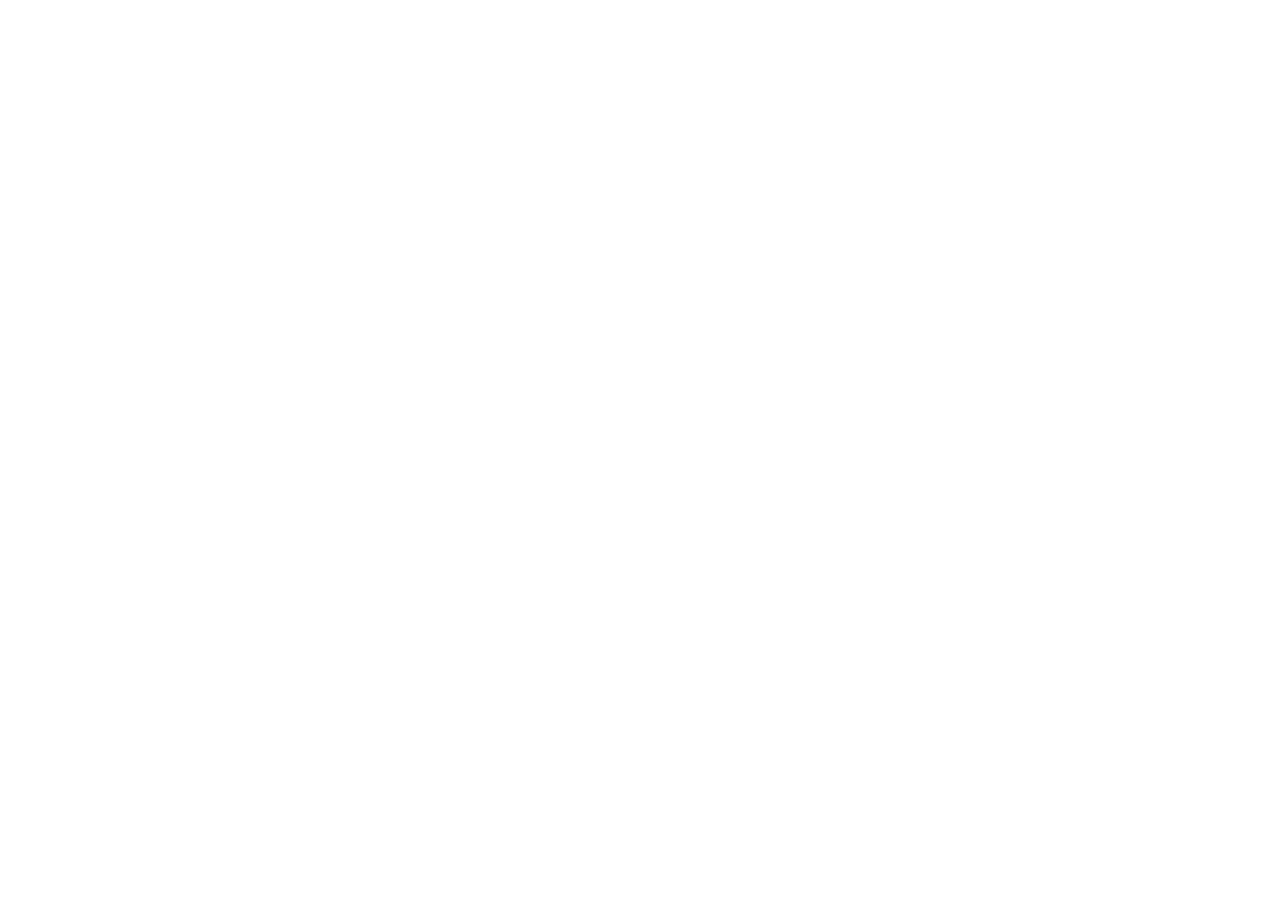
==== personagens.html @ 0cd115bf "feat: Criando segundo arquivo HTML" ====
<!DOCTYPE html>
<html lang="en">
<head>
    <meta charset="UTF-8">
    <meta name="viewport" content="width=device-width, initial-scale=1.0">
    <title>Document</title>
</head>
<body>
    
</body>
</html>
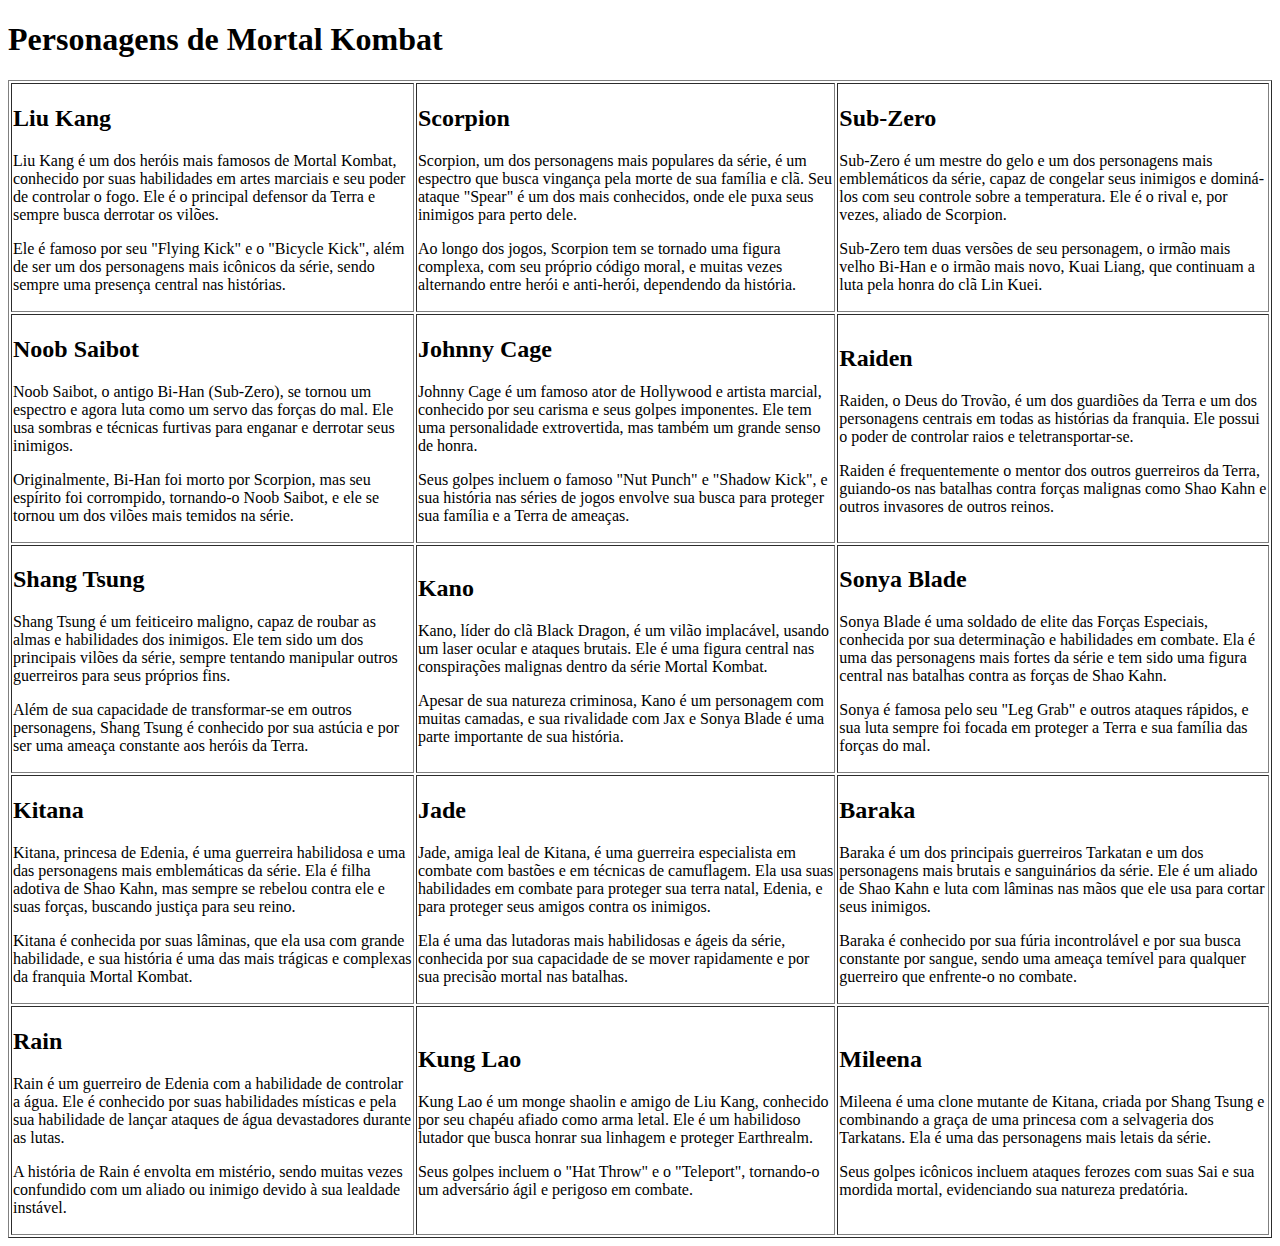
==== commit bcad9de7: "feat: Adicionando conteúdo à segunda página" ====
--- a/personagens.html
+++ b/personagens.html
@@ -3,9 +3,96 @@
 <head>
     <meta charset="UTF-8">
     <meta name="viewport" content="width=device-width, initial-scale=1.0">
-    <title>Document</title>
+    <title>Personagens de Mortal Kombat</title>
 </head>
 <body>
-    
+    <h1>Personagens de Mortal Kombat</h1>
+
+    <table border="1">
+        <tr>
+            <td>
+                <h2>Liu Kang</h2>
+                <p>Liu Kang é um dos heróis mais famosos de Mortal Kombat, conhecido por suas habilidades em artes marciais e seu poder de controlar o fogo. Ele é o principal defensor da Terra e sempre busca derrotar os vilões.</p>
+                <p>Ele é famoso por seu "Flying Kick" e o "Bicycle Kick", além de ser um dos personagens mais icônicos da série, sendo sempre uma presença central nas histórias.</p>
+            </td>
+            <td>
+                <h2>Scorpion</h2>
+                <p>Scorpion, um dos personagens mais populares da série, é um espectro que busca vingança pela morte de sua família e clã. Seu ataque "Spear" é um dos mais conhecidos, onde ele puxa seus inimigos para perto dele.</p>
+                <p>Ao longo dos jogos, Scorpion tem se tornado uma figura complexa, com seu próprio código moral, e muitas vezes alternando entre herói e anti-herói, dependendo da história.</p>
+            </td>
+            <td>
+                <h2>Sub-Zero</h2>
+                <p>Sub-Zero é um mestre do gelo e um dos personagens mais emblemáticos da série, capaz de congelar seus inimigos e dominá-los com seu controle sobre a temperatura. Ele é o rival e, por vezes, aliado de Scorpion.</p>
+                <p>Sub-Zero tem duas versões de seu personagem, o irmão mais velho Bi-Han e o irmão mais novo, Kuai Liang, que continuam a luta pela honra do clã Lin Kuei.</p>
+            </td>
+        </tr>
+        <tr>
+            <td>
+                <h2>Noob Saibot</h2>
+                <p>Noob Saibot, o antigo Bi-Han (Sub-Zero), se tornou um espectro e agora luta como um servo das forças do mal. Ele usa sombras e técnicas furtivas para enganar e derrotar seus inimigos.</p>
+                <p>Originalmente, Bi-Han foi morto por Scorpion, mas seu espírito foi corrompido, tornando-o Noob Saibot, e ele se tornou um dos vilões mais temidos na série.</p>
+            </td>
+            <td>
+                <h2>Johnny Cage</h2>
+                <p>Johnny Cage é um famoso ator de Hollywood e artista marcial, conhecido por seu carisma e seus golpes imponentes. Ele tem uma personalidade extrovertida, mas também um grande senso de honra.</p>
+                <p>Seus golpes incluem o famoso "Nut Punch" e "Shadow Kick", e sua história nas séries de jogos envolve sua busca para proteger sua família e a Terra de ameaças.</p>
+            </td>
+            <td>
+                <h2>Raiden</h2>
+                <p>Raiden, o Deus do Trovão, é um dos guardiões da Terra e um dos personagens centrais em todas as histórias da franquia. Ele possui o poder de controlar raios e teletransportar-se.</p>
+                <p>Raiden é frequentemente o mentor dos outros guerreiros da Terra, guiando-os nas batalhas contra forças malignas como Shao Kahn e outros invasores de outros reinos.</p>
+            </td>
+        </tr>
+        <tr>
+            <td>
+                <h2>Shang Tsung</h2>
+                <p>Shang Tsung é um feiticeiro maligno, capaz de roubar as almas e habilidades dos inimigos. Ele tem sido um dos principais vilões da série, sempre tentando manipular outros guerreiros para seus próprios fins.</p>
+                <p>Além de sua capacidade de transformar-se em outros personagens, Shang Tsung é conhecido por sua astúcia e por ser uma ameaça constante aos heróis da Terra.</p>
+            </td>
+            <td>
+                <h2>Kano</h2>
+                <p>Kano, líder do clã Black Dragon, é um vilão implacável, usando um laser ocular e ataques brutais. Ele é uma figura central nas conspirações malignas dentro da série Mortal Kombat.</p>
+                <p>Apesar de sua natureza criminosa, Kano é um personagem com muitas camadas, e sua rivalidade com Jax e Sonya Blade é uma parte importante de sua história.</p>
+            </td>
+            <td>
+                <h2>Sonya Blade</h2>
+                <p>Sonya Blade é uma soldado de elite das Forças Especiais, conhecida por sua determinação e habilidades em combate. Ela é uma das personagens mais fortes da série e tem sido uma figura central nas batalhas contra as forças de Shao Kahn.</p>
+                <p>Sonya é famosa pelo seu "Leg Grab" e outros ataques rápidos, e sua luta sempre foi focada em proteger a Terra e sua família das forças do mal.</p>
+            </td>
+        </tr>
+        <tr>
+            <td>
+                <h2>Kitana</h2>
+                <p>Kitana, princesa de Edenia, é uma guerreira habilidosa e uma das personagens mais emblemáticas da série. Ela é filha adotiva de Shao Kahn, mas sempre se rebelou contra ele e suas forças, buscando justiça para seu reino.</p>
+                <p>Kitana é conhecida por suas lâminas, que ela usa com grande habilidade, e sua história é uma das mais trágicas e complexas da franquia Mortal Kombat.</p>
+            </td>
+            <td>
+                <h2>Jade</h2>
+                <p>Jade, amiga leal de Kitana, é uma guerreira especialista em combate com bastões e em técnicas de camuflagem. Ela usa suas habilidades em combate para proteger sua terra natal, Edenia, e para proteger seus amigos contra os inimigos.</p>
+                <p>Ela é uma das lutadoras mais habilidosas e ágeis da série, conhecida por sua capacidade de se mover rapidamente e por sua precisão mortal nas batalhas.</p>
+            </td>
+            <td>
+                <h2>Baraka</h2>
+                <p>Baraka é um dos principais guerreiros Tarkatan e um dos personagens mais brutais e sanguinários da série. Ele é um aliado de Shao Kahn e luta com lâminas nas mãos que ele usa para cortar seus inimigos.</p>
+                <p>Baraka é conhecido por sua fúria incontrolável e por sua busca constante por sangue, sendo uma ameaça temível para qualquer guerreiro que enfrente-o no combate.</p>
+            </td>
+        </tr>
+        <tr>
+            <td>
+                <h2>Rain</h2>
+                <p>Rain é um guerreiro de Edenia com a habilidade de controlar a água. Ele é conhecido por suas habilidades místicas e pela sua habilidade de lançar ataques de água devastadores durante as lutas.</p>
+                <p>A história de Rain é envolta em mistério, sendo muitas vezes confundido com um aliado ou inimigo devido à sua lealdade instável.</p>
+            </td>
+            <td>
+                <h2>Kung Lao</h2>
+                <p>Kung Lao é um monge shaolin e amigo de Liu Kang, conhecido por seu chapéu afiado como arma letal. Ele é um habilidoso lutador que busca honrar sua linhagem e proteger Earthrealm.</p>
+                <p>Seus golpes incluem o "Hat Throw" e o "Teleport", tornando-o um adversário ágil e perigoso em combate.</p>
+            </td>
+            <td>
+                <h2>Mileena</h2>
+                <p>Mileena é uma clone mutante de Kitana, criada por Shang Tsung e combinando a graça de uma princesa com a selvageria dos Tarkatans. Ela é uma das personagens mais letais da série.</p>
+                <p>Seus golpes icônicos incluem ataques ferozes com suas Sai e sua mordida mortal, evidenciando sua natureza predatória.</p>
+            </td>
+        </tr> 
 </body>
 </html>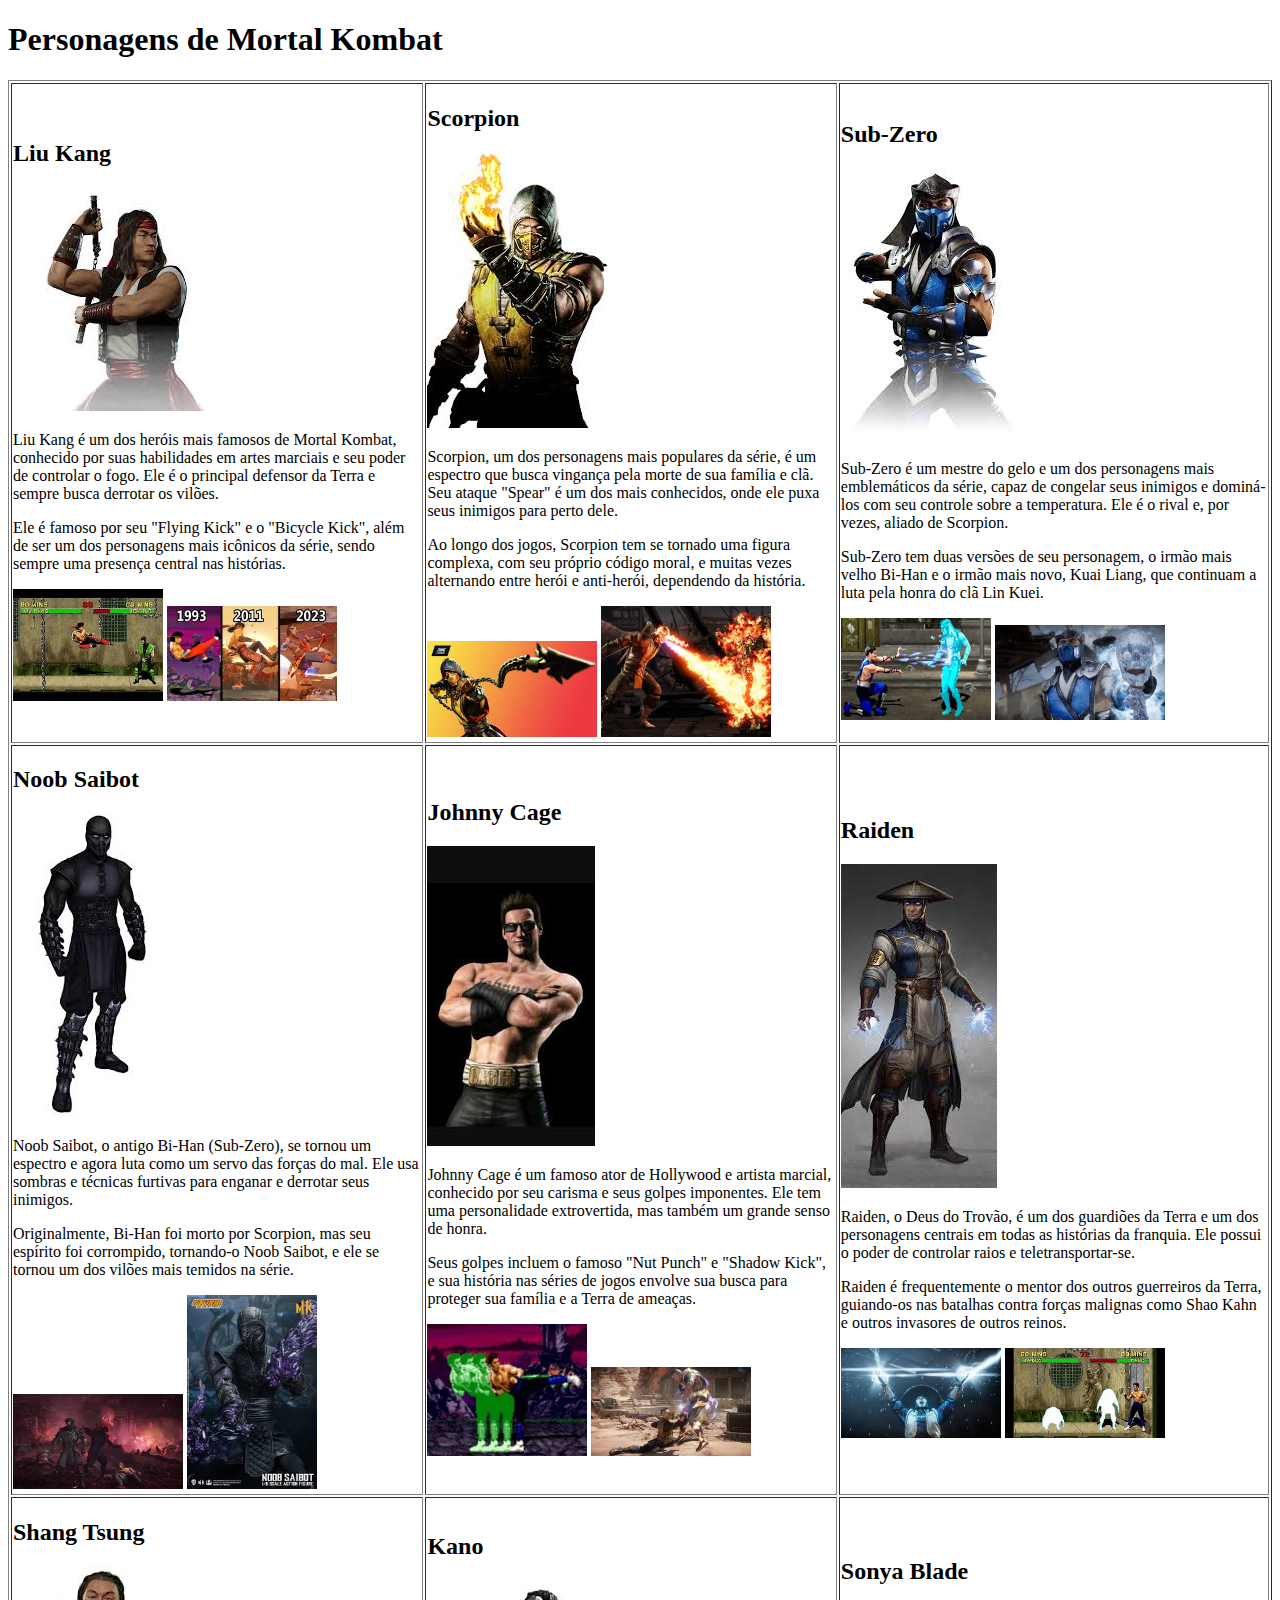
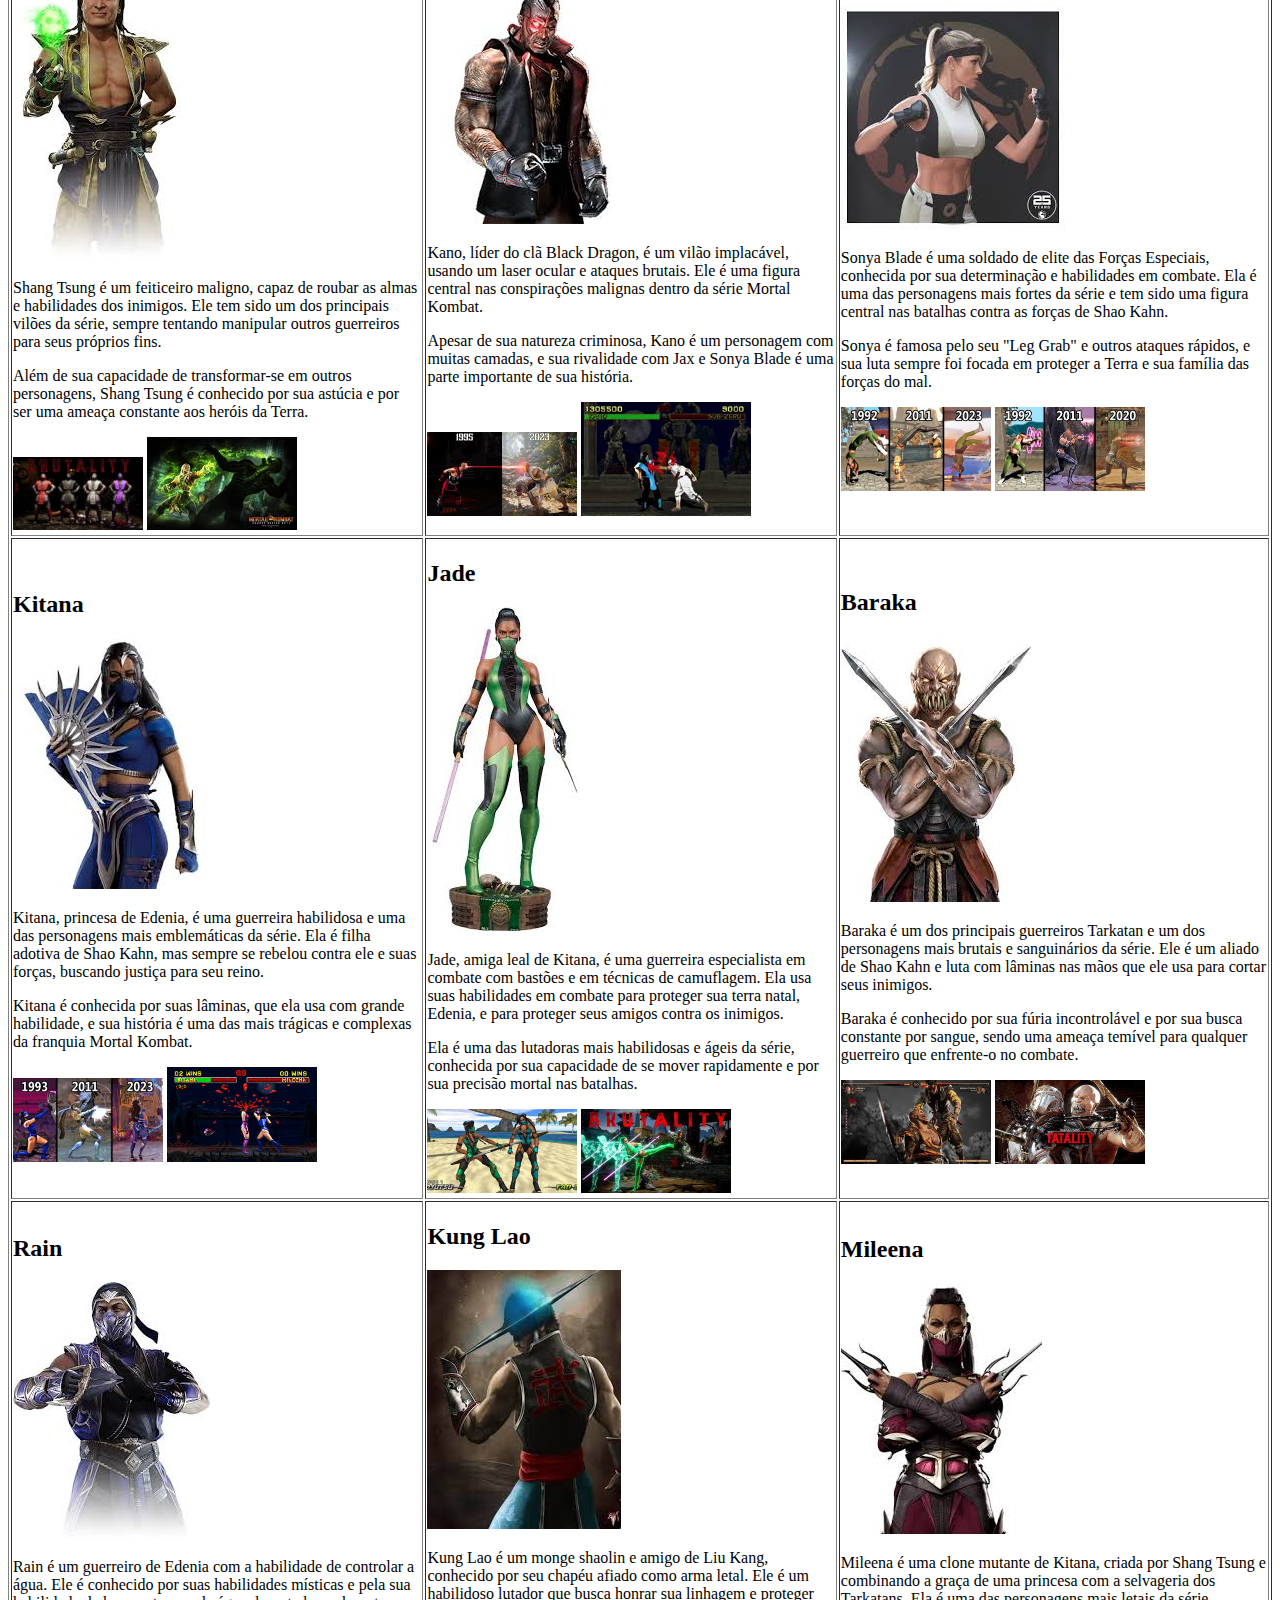
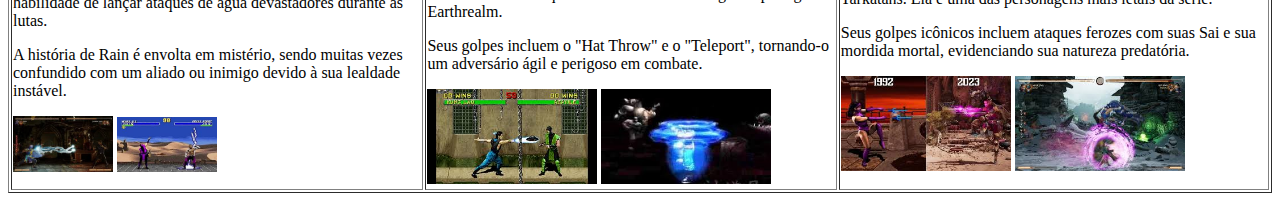
==== commit fe1c553a: "feat: Adicionando imagens a segunda pagina" ====
--- a/personagens.html
+++ b/personagens.html
@@ -12,86 +12,145 @@
         <tr>
             <td>
                 <h2>Liu Kang</h2>
+                <img src="imagens_personagens/liu kang.jpg" alt="Liu Kang">
                 <p>Liu Kang é um dos heróis mais famosos de Mortal Kombat, conhecido por suas habilidades em artes marciais e seu poder de controlar o fogo. Ele é o principal defensor da Terra e sempre busca derrotar os vilões.</p>
                 <p>Ele é famoso por seu "Flying Kick" e o "Bicycle Kick", além de ser um dos personagens mais icônicos da série, sendo sempre uma presença central nas histórias.</p>
+                <img src="imagens_personagens/liukang_flying.jpg" alt="Liu Kang Flying Kick" width="150">
+                <img src="imagens_personagens/liu kang_BicicleKick.jpg" alt="Liu Kang Bicycle Kick" width="170">
+
             </td>
             <td>
                 <h2>Scorpion</h2>
+                <img src="imagens_personagens/scorpion.jpg" alt="Scorpion">
                 <p>Scorpion, um dos personagens mais populares da série, é um espectro que busca vingança pela morte de sua família e clã. Seu ataque "Spear" é um dos mais conhecidos, onde ele puxa seus inimigos para perto dele.</p>
                 <p>Ao longo dos jogos, Scorpion tem se tornado uma figura complexa, com seu próprio código moral, e muitas vezes alternando entre herói e anti-herói, dependendo da história.</p>
+                <img src="imagens_personagens/Scorpion Spear.jpg" alt="Scorpion Spear" width="170">
+                <img src="imagens_personagens/Scorpion Fire Breath.jpg" alt="Scorpion Fire Breath" width="170">
             </td>
             <td>
                 <h2>Sub-Zero</h2>
+                <img src="imagens_personagens/subzero.jpg" alt="Sub-Zero">
                 <p>Sub-Zero é um mestre do gelo e um dos personagens mais emblemáticos da série, capaz de congelar seus inimigos e dominá-los com seu controle sobre a temperatura. Ele é o rival e, por vezes, aliado de Scorpion.</p>
                 <p>Sub-Zero tem duas versões de seu personagem, o irmão mais velho Bi-Han e o irmão mais novo, Kuai Liang, que continuam a luta pela honra do clã Lin Kuei.</p>
+                <img src="imagens_personagens/Sub-Zero Freezing.jpg" alt="Sub-Zero Freezing" width="150">
+                <img src="imagens_personagens/Sub-Zero Fatality.jpg" alt="Sub-Zero Fatality" width="170">
+    
             </td>
         </tr>
         <tr>
             <td>
                 <h2>Noob Saibot</h2>
+                <img src="imagens_personagens/Noob Saibot.jpg" alt="Noob Saibot">
                 <p>Noob Saibot, o antigo Bi-Han (Sub-Zero), se tornou um espectro e agora luta como um servo das forças do mal. Ele usa sombras e técnicas furtivas para enganar e derrotar seus inimigos.</p>
                 <p>Originalmente, Bi-Han foi morto por Scorpion, mas seu espírito foi corrompido, tornando-o Noob Saibot, e ele se tornou um dos vilões mais temidos na série.</p>
+                <img src="imagens_personagens/Noob Saibot-sombra.jpg" alt="Noob Saibot Shadow Tech" width="170">
+                <img src="imagens_personagens/Noob Saibot-power.jpg" alt="Noob Saibot Shadow Fatality" width="130">
+        
             </td>
             <td>
                 <h2>Johnny Cage</h2>
+                <img src="imagens_personagens/Johnny Cage.jpg" alt="Johnny Cage">
                 <p>Johnny Cage é um famoso ator de Hollywood e artista marcial, conhecido por seu carisma e seus golpes imponentes. Ele tem uma personalidade extrovertida, mas também um grande senso de honra.</p>
                 <p>Seus golpes incluem o famoso "Nut Punch" e "Shadow Kick", e sua história nas séries de jogos envolve sua busca para proteger sua família e a Terra de ameaças.</p>
+                <img src="imagens_personagens/Johnny Cage Shadow Kick.jpg" alt="Johnny Cage Shadow Kick" width="160">
+                <img src="imagens_personagens/Johnny Cage Nut Punch.jpg" alt="Johnny Cage Nut Punch" width="160">
+
             </td>
             <td>
                 <h2>Raiden</h2>
+                <img src="imagens_personagens/raiden.jpg" alt="Raiden">
                 <p>Raiden, o Deus do Trovão, é um dos guardiões da Terra e um dos personagens centrais em todas as histórias da franquia. Ele possui o poder de controlar raios e teletransportar-se.</p>
                 <p>Raiden é frequentemente o mentor dos outros guerreiros da Terra, guiando-os nas batalhas contra forças malignas como Shao Kahn e outros invasores de outros reinos.</p>
+                <img src="imagens_personagens/raiden lightin.jpg" alt="Raiden Lightning" width="160">
+                <img src="imagens_personagens/raiden power.jpg" alt="Raiden Fatality" width="160">
+
             </td>
         </tr>
         <tr>
             <td>
                 <h2>Shang Tsung</h2>
+                <img src="imagens_personagens/Shang Tsung.jpg" alt="Shang Tsung">
                 <p>Shang Tsung é um feiticeiro maligno, capaz de roubar as almas e habilidades dos inimigos. Ele tem sido um dos principais vilões da série, sempre tentando manipular outros guerreiros para seus próprios fins.</p>
                 <p>Além de sua capacidade de transformar-se em outros personagens, Shang Tsung é conhecido por sua astúcia e por ser uma ameaça constante aos heróis da Terra.</p>
+                <img src="imagens_personagens/Shang Tsung Transformation.jpg" alt="Shang Tsung Transformation" width="130">
+                <img src="imagens_personagens/Shang Tsung Soul Steal.jpg" alt="Shang Tsung Soul Steal" width="150">
+
             </td>
             <td>
                 <h2>Kano</h2>
+                <img src="imagens_personagens/kano.jpg" alt="Kano">
                 <p>Kano, líder do clã Black Dragon, é um vilão implacável, usando um laser ocular e ataques brutais. Ele é uma figura central nas conspirações malignas dentro da série Mortal Kombat.</p>
                 <p>Apesar de sua natureza criminosa, Kano é um personagem com muitas camadas, e sua rivalidade com Jax e Sonya Blade é uma parte importante de sua história.</p>
+                <img src="imagens_personagens/kano Laser Eye.jpg" alt="Kano Laser Eye" width="150">
+                <img src="imagens_personagens/kano Heart Rip.jpg" alt="Kano Heart Rip" width="170">
+
             </td>
             <td>
                 <h2>Sonya Blade</h2>
+                <img src="imagens_personagens/sonya blade.jpg" alt="Sonya Blade">
                 <p>Sonya Blade é uma soldado de elite das Forças Especiais, conhecida por sua determinação e habilidades em combate. Ela é uma das personagens mais fortes da série e tem sido uma figura central nas batalhas contra as forças de Shao Kahn.</p>
                 <p>Sonya é famosa pelo seu "Leg Grab" e outros ataques rápidos, e sua luta sempre foi focada em proteger a Terra e sua família das forças do mal.</p>
+                <img src="imagens_personagens/Sonya Leg Grab.jpg" alt="Sonya Leg Grab" width="150">
+                <img src="imagens_personagens/sonya power.jpg" alt="Sonya power" width="150">
+
             </td>
         </tr>
         <tr>
             <td>
                 <h2>Kitana</h2>
+                <img src="imagens_personagens/kitana.jpg" alt="Kitana">
                 <p>Kitana, princesa de Edenia, é uma guerreira habilidosa e uma das personagens mais emblemáticas da série. Ela é filha adotiva de Shao Kahn, mas sempre se rebelou contra ele e suas forças, buscando justiça para seu reino.</p>
                 <p>Kitana é conhecida por suas lâminas, que ela usa com grande habilidade, e sua história é uma das mais trágicas e complexas da franquia Mortal Kombat.</p>
+                <img src="imagens_personagens/Kitana Fans.jpg" alt="Kitana Fans" width="150">
+                <img src="imagens_personagens/kitana fatality.jpg" alt="Kitana Fatality" width="150">
+
             </td>
             <td>
                 <h2>Jade</h2>
+                <img src="imagens_personagens/Jade.jpg" alt="Jade">
                 <p>Jade, amiga leal de Kitana, é uma guerreira especialista em combate com bastões e em técnicas de camuflagem. Ela usa suas habilidades em combate para proteger sua terra natal, Edenia, e para proteger seus amigos contra os inimigos.</p>
                 <p>Ela é uma das lutadoras mais habilidosas e ágeis da série, conhecida por sua capacidade de se mover rapidamente e por sua precisão mortal nas batalhas.</p>
+                <img src="imagens_personagens/Jade Staff.jpg" alt="Jade Staff" width="150">
+                <img src="imagens_personagens/jade brutallity.jpg" alt="Jade Brutality" width="150">
+
             </td>
             <td>
                 <h2>Baraka</h2>
+                <img src="imagens_personagens/baraka.jpg" alt="Baraka">
                 <p>Baraka é um dos principais guerreiros Tarkatan e um dos personagens mais brutais e sanguinários da série. Ele é um aliado de Shao Kahn e luta com lâminas nas mãos que ele usa para cortar seus inimigos.</p>
                 <p>Baraka é conhecido por sua fúria incontrolável e por sua busca constante por sangue, sendo uma ameaça temível para qualquer guerreiro que enfrente-o no combate.</p>
+                <img src="imagens_personagens/Baraka Tarkatan Fury.jpg" alt="Baraka Tarkatan Fury" width="150">
+                <img src="imagens_personagens/baraka fatality.jpg" alt="Baraka Fatality" width="150">
+
             </td>
         </tr>
         <tr>
             <td>
                 <h2>Rain</h2>
+                <img src="imagens_personagens/rain.jpg" alt="Rain">
                 <p>Rain é um guerreiro de Edenia com a habilidade de controlar a água. Ele é conhecido por suas habilidades místicas e pela sua habilidade de lançar ataques de água devastadores durante as lutas.</p>
                 <p>A história de Rain é envolta em mistério, sendo muitas vezes confundido com um aliado ou inimigo devido à sua lealdade instável.</p>
+                <img src="imagens_personagens/Rain Liquid Blast.jpg" alt="Rain Liquid Blast" width="100">
+                <img src="imagens_personagens/rain power.jpg" alt="Rain Power" width="100">
+
             </td>
             <td>
                 <h2>Kung Lao</h2>
+                <img src="imagens_personagens/kung lao.jpg" alt="Kung Lao">
                 <p>Kung Lao é um monge shaolin e amigo de Liu Kang, conhecido por seu chapéu afiado como arma letal. Ele é um habilidoso lutador que busca honrar sua linhagem e proteger Earthrealm.</p>
                 <p>Seus golpes incluem o "Hat Throw" e o "Teleport", tornando-o um adversário ágil e perigoso em combate.</p>
+                <img src="imagens_personagens/Kung Lao Hat Throw.jpg" alt="Kung Lao Hat Throw" width="170">
+                <img src="imagens_personagens/kung lao tornado.jpg" alt="Kung Lao Teleport" width="170">
+   
             </td>
             <td>
                 <h2>Mileena</h2>
+                <img src="imagens_personagens/mileena.jpg" alt="Mileena">
                 <p>Mileena é uma clone mutante de Kitana, criada por Shang Tsung e combinando a graça de uma princesa com a selvageria dos Tarkatans. Ela é uma das personagens mais letais da série.</p>
                 <p>Seus golpes icônicos incluem ataques ferozes com suas Sai e sua mordida mortal, evidenciando sua natureza predatória.</p>
+                <img src="imagens_personagens/Mileena Sai Attack.jpg" alt="Mileena Sai Attack" width="170">
+                <img src="imagens_personagens/mileena ball roll.jpg" alt="Mileena ball roll" width="170">
+
             </td>
         </tr> 
 </body>
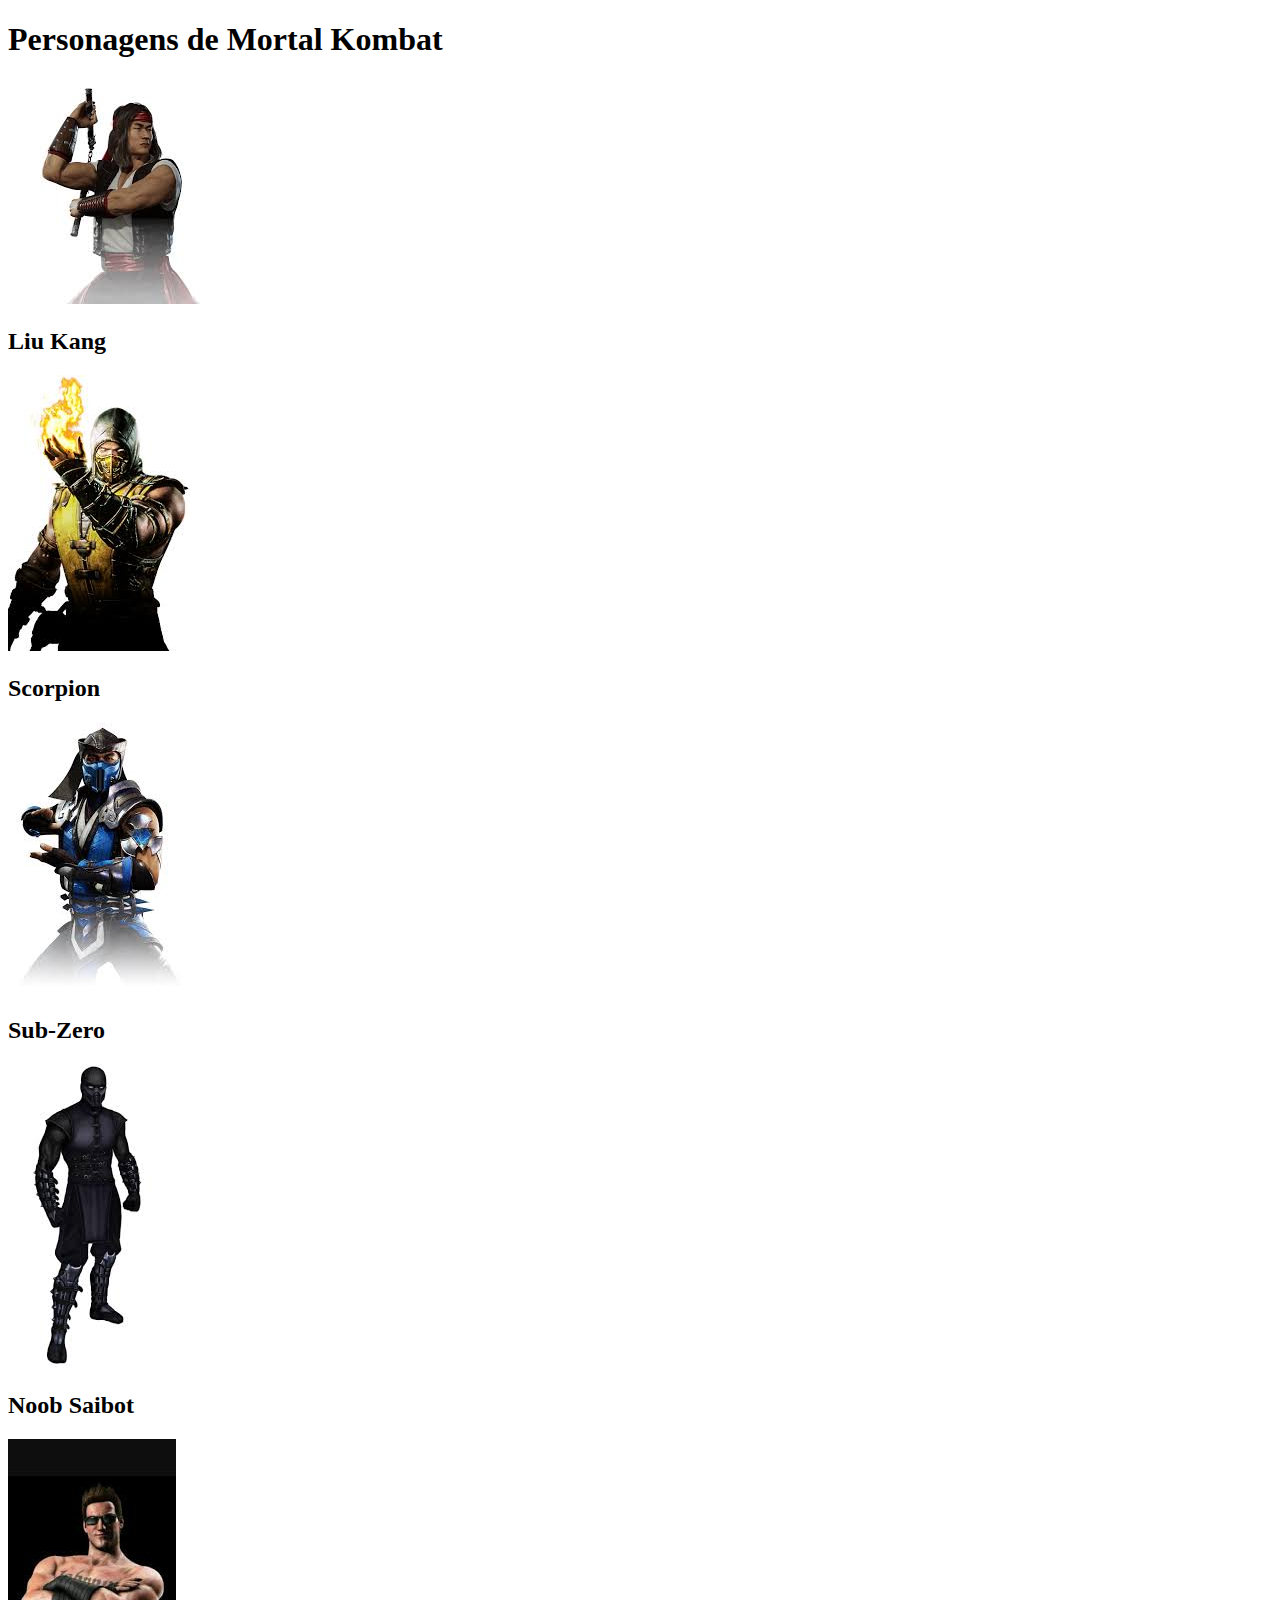
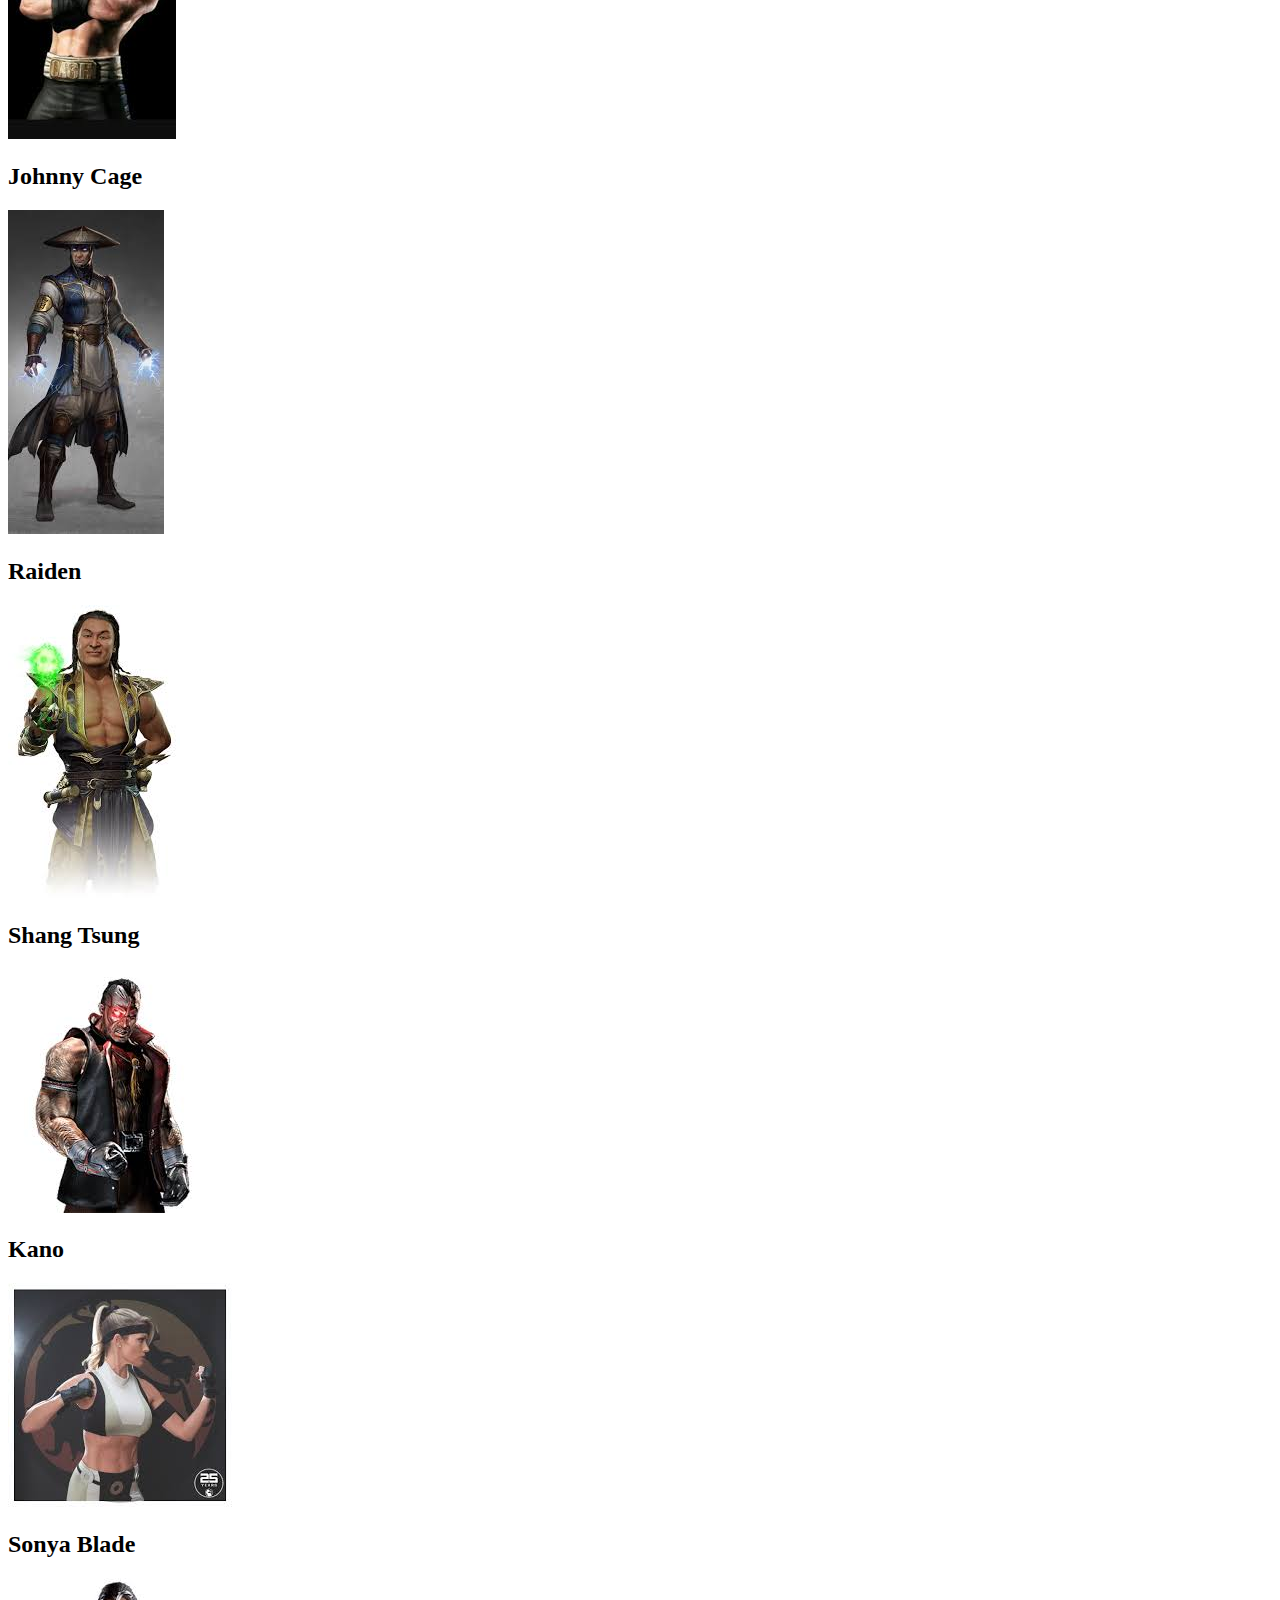
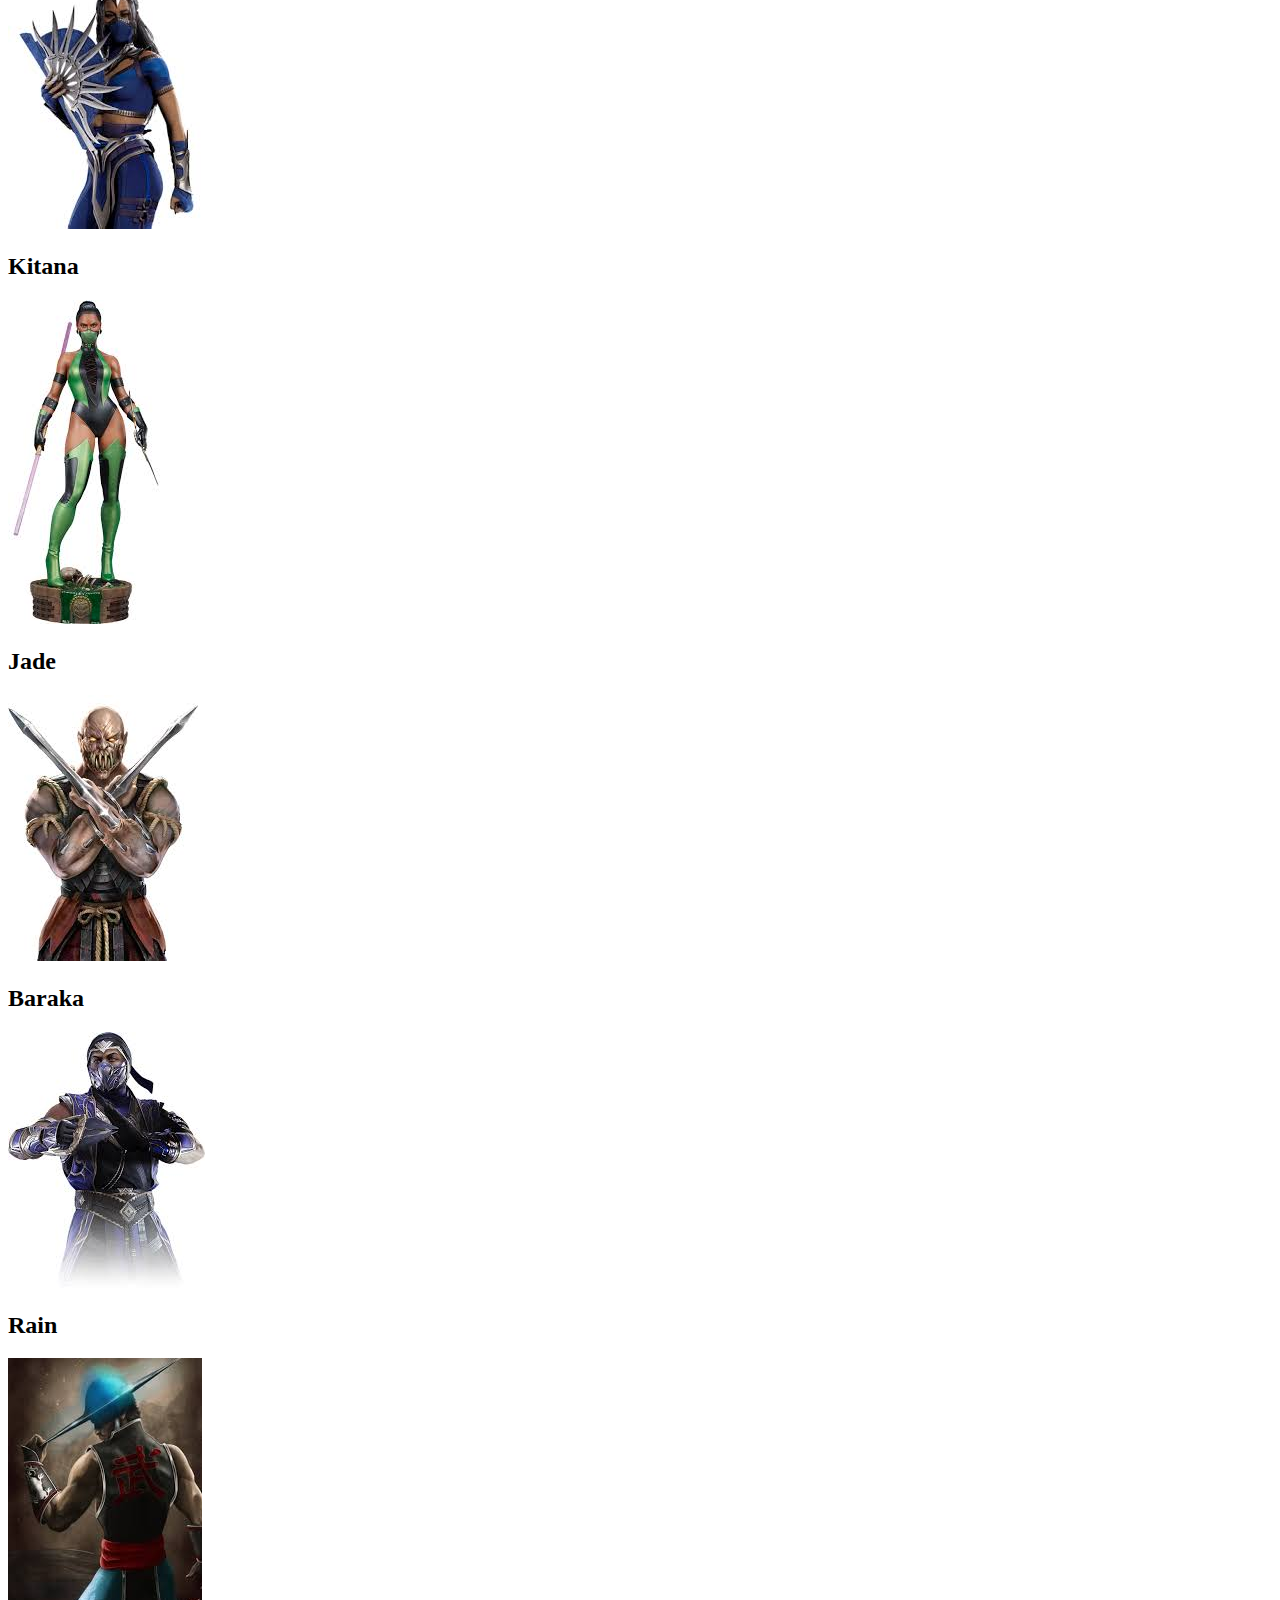
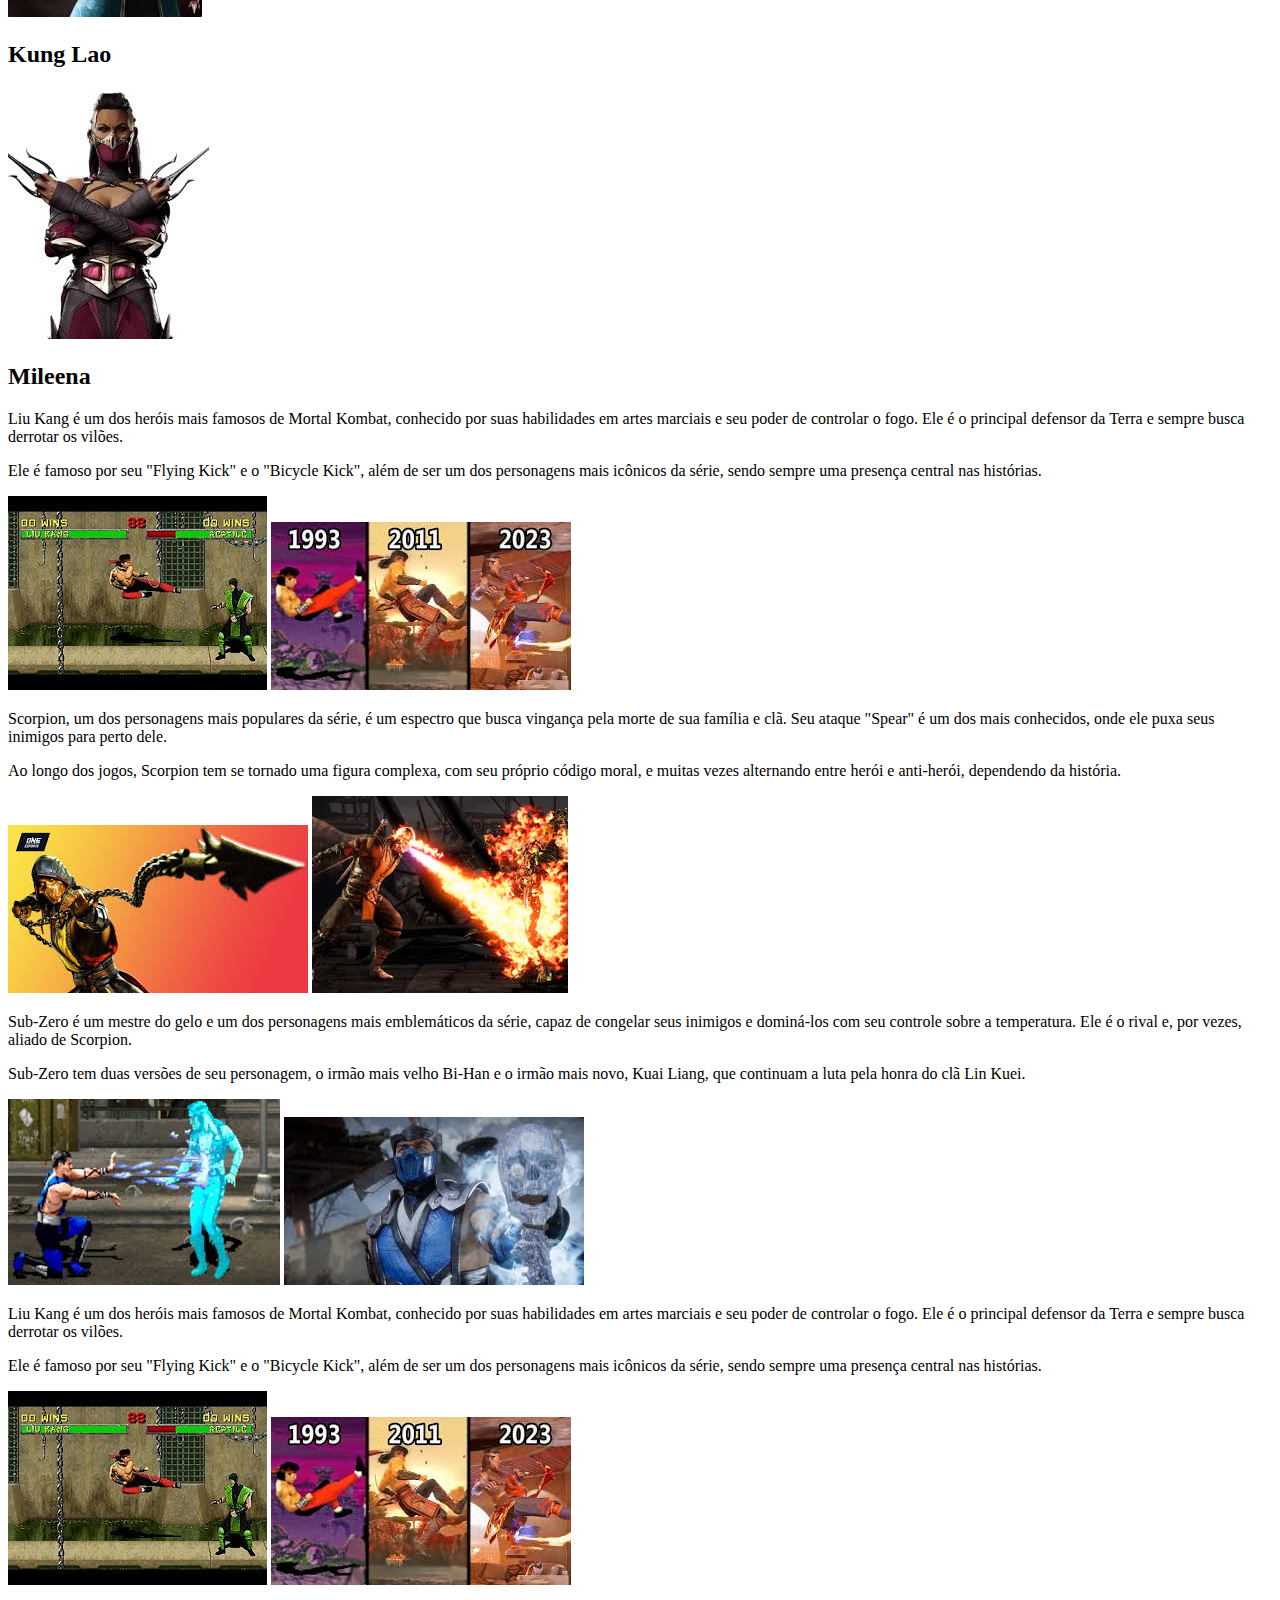
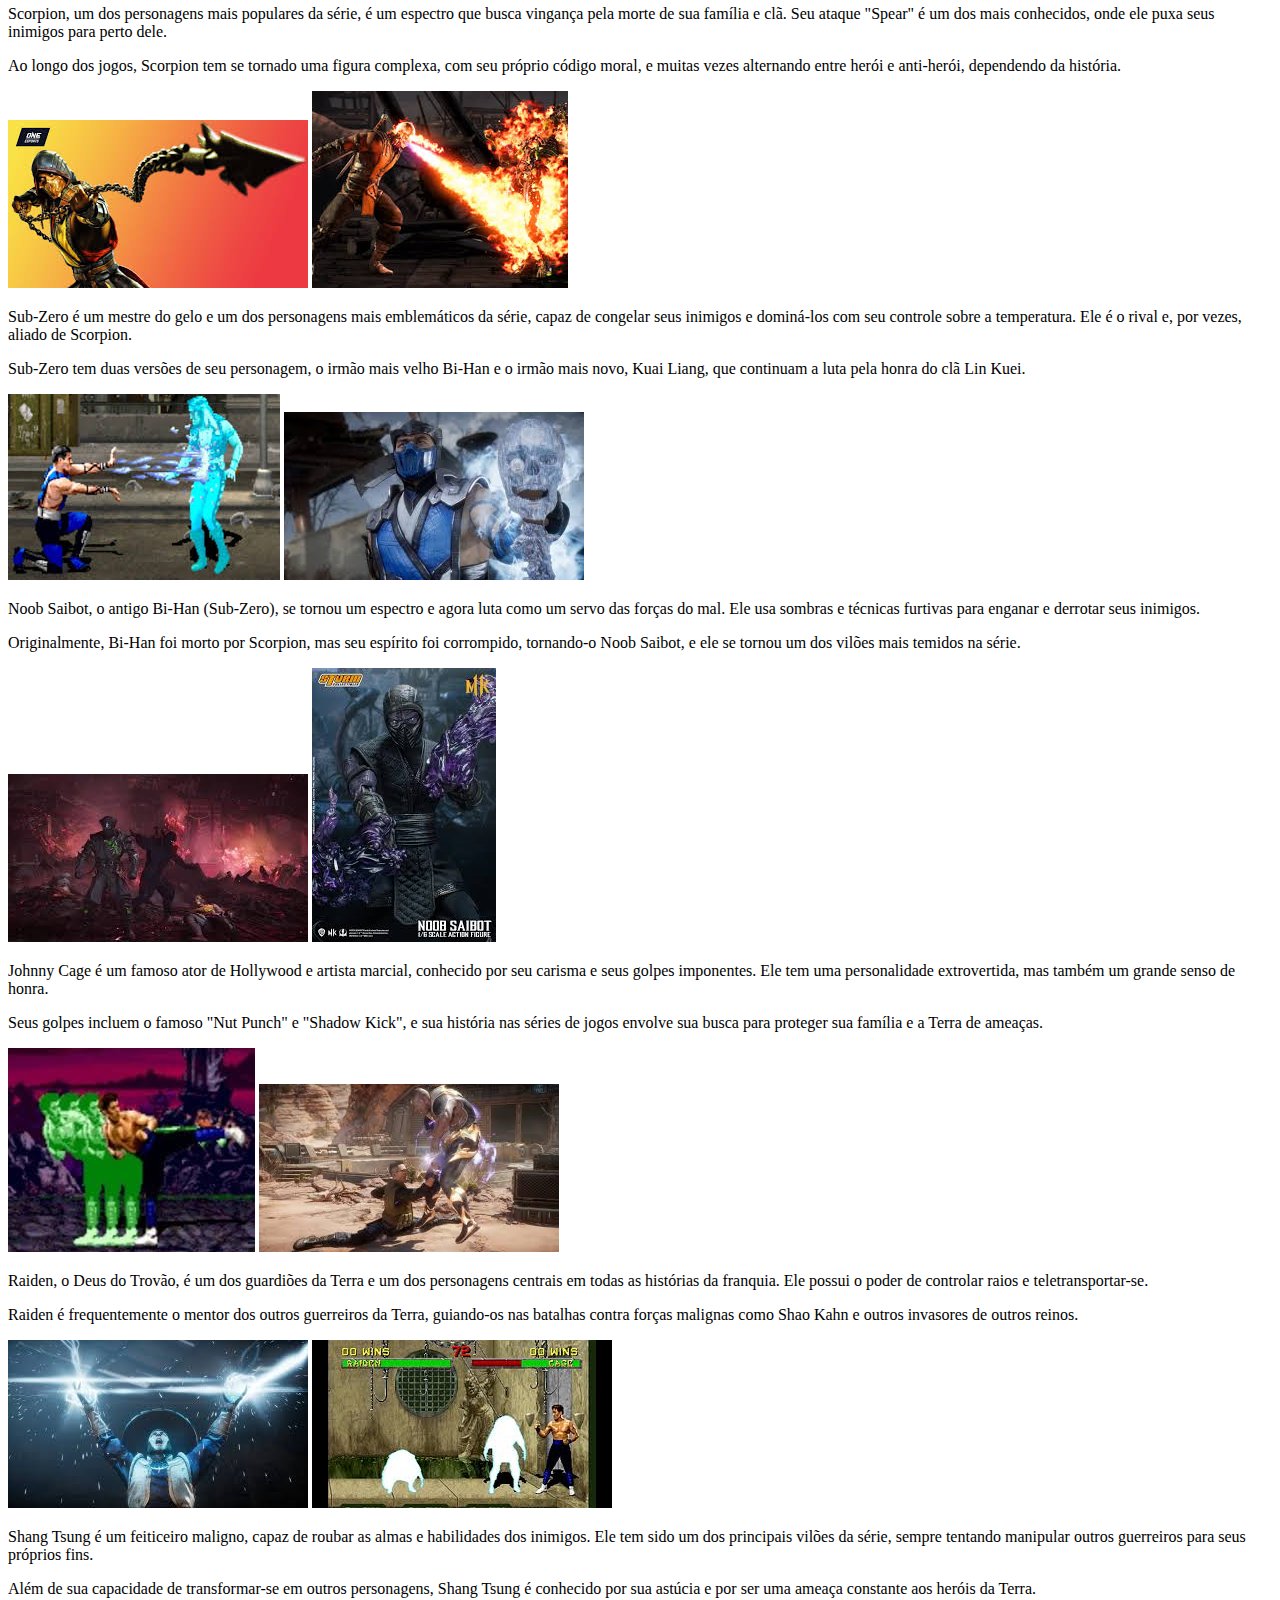
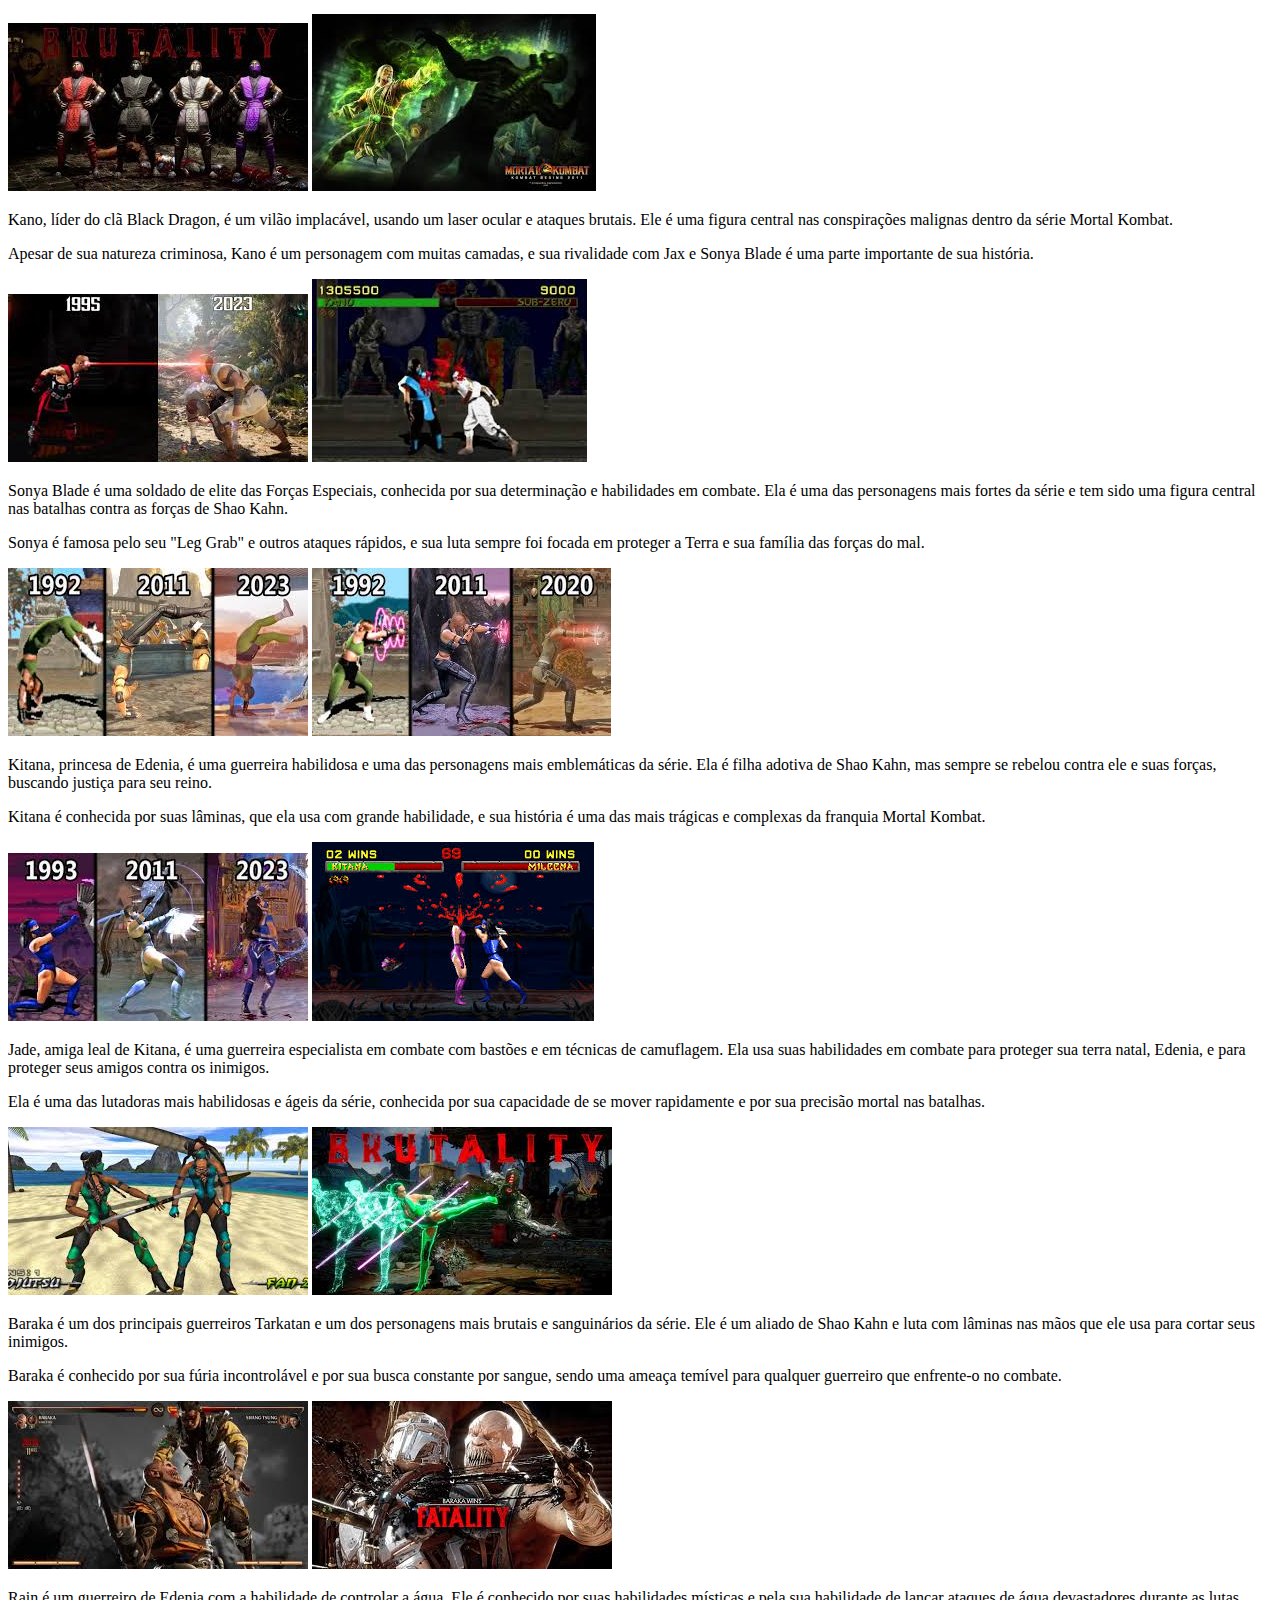
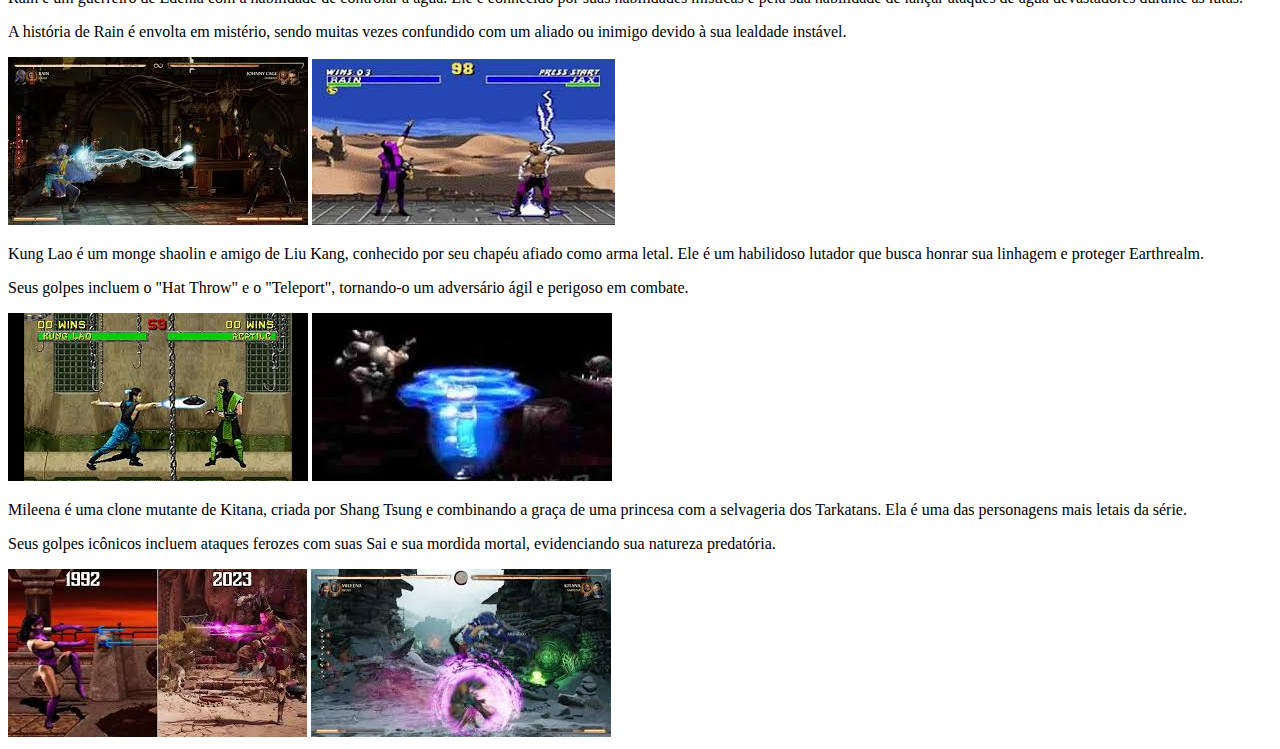
==== commit 8817eefe: "feat: Modificando o HTML para nova funcionalidade" ====
--- a/personagens.html
+++ b/personagens.html
@@ -1,157 +1,245 @@
 <!DOCTYPE html>
-<html lang="en">
+<html lang="pt-br">
+
 <head>
     <meta charset="UTF-8">
     <meta name="viewport" content="width=device-width, initial-scale=1.0">
     <title>Personagens de Mortal Kombat</title>
+    <link rel="stylesheet" href="carrosel-style.css">
 </head>
+
 <body>
     <h1>Personagens de Mortal Kombat</h1>
 
-    <table border="1">
-        <tr>
-            <td>
-                <h2>Liu Kang</h2>
-                <img src="imagens_personagens/liu kang.jpg" alt="Liu Kang">
-                <p>Liu Kang é um dos heróis mais famosos de Mortal Kombat, conhecido por suas habilidades em artes marciais e seu poder de controlar o fogo. Ele é o principal defensor da Terra e sempre busca derrotar os vilões.</p>
-                <p>Ele é famoso por seu "Flying Kick" e o "Bicycle Kick", além de ser um dos personagens mais icônicos da série, sendo sempre uma presença central nas histórias.</p>
-                <img src="imagens_personagens/liukang_flying.jpg" alt="Liu Kang Flying Kick" width="150">
-                <img src="imagens_personagens/liu kang_BicicleKick.jpg" alt="Liu Kang Bicycle Kick" width="170">
-
-            </td>
-            <td>
-                <h2>Scorpion</h2>
-                <img src="imagens_personagens/scorpion.jpg" alt="Scorpion">
-                <p>Scorpion, um dos personagens mais populares da série, é um espectro que busca vingança pela morte de sua família e clã. Seu ataque "Spear" é um dos mais conhecidos, onde ele puxa seus inimigos para perto dele.</p>
-                <p>Ao longo dos jogos, Scorpion tem se tornado uma figura complexa, com seu próprio código moral, e muitas vezes alternando entre herói e anti-herói, dependendo da história.</p>
-                <img src="imagens_personagens/Scorpion Spear.jpg" alt="Scorpion Spear" width="170">
-                <img src="imagens_personagens/Scorpion Fire Breath.jpg" alt="Scorpion Fire Breath" width="170">
-            </td>
-            <td>
-                <h2>Sub-Zero</h2>
-                <img src="imagens_personagens/subzero.jpg" alt="Sub-Zero">
-                <p>Sub-Zero é um mestre do gelo e um dos personagens mais emblemáticos da série, capaz de congelar seus inimigos e dominá-los com seu controle sobre a temperatura. Ele é o rival e, por vezes, aliado de Scorpion.</p>
-                <p>Sub-Zero tem duas versões de seu personagem, o irmão mais velho Bi-Han e o irmão mais novo, Kuai Liang, que continuam a luta pela honra do clã Lin Kuei.</p>
-                <img src="imagens_personagens/Sub-Zero Freezing.jpg" alt="Sub-Zero Freezing" width="150">
-                <img src="imagens_personagens/Sub-Zero Fatality.jpg" alt="Sub-Zero Fatality" width="170">
-    
-            </td>
-        </tr>
-        <tr>
-            <td>
-                <h2>Noob Saibot</h2>
-                <img src="imagens_personagens/Noob Saibot.jpg" alt="Noob Saibot">
-                <p>Noob Saibot, o antigo Bi-Han (Sub-Zero), se tornou um espectro e agora luta como um servo das forças do mal. Ele usa sombras e técnicas furtivas para enganar e derrotar seus inimigos.</p>
-                <p>Originalmente, Bi-Han foi morto por Scorpion, mas seu espírito foi corrompido, tornando-o Noob Saibot, e ele se tornou um dos vilões mais temidos na série.</p>
-                <img src="imagens_personagens/Noob Saibot-sombra.jpg" alt="Noob Saibot Shadow Tech" width="170">
-                <img src="imagens_personagens/Noob Saibot-power.jpg" alt="Noob Saibot Shadow Fatality" width="130">
-        
-            </td>
-            <td>
-                <h2>Johnny Cage</h2>
-                <img src="imagens_personagens/Johnny Cage.jpg" alt="Johnny Cage">
-                <p>Johnny Cage é um famoso ator de Hollywood e artista marcial, conhecido por seu carisma e seus golpes imponentes. Ele tem uma personalidade extrovertida, mas também um grande senso de honra.</p>
-                <p>Seus golpes incluem o famoso "Nut Punch" e "Shadow Kick", e sua história nas séries de jogos envolve sua busca para proteger sua família e a Terra de ameaças.</p>
-                <img src="imagens_personagens/Johnny Cage Shadow Kick.jpg" alt="Johnny Cage Shadow Kick" width="160">
-                <img src="imagens_personagens/Johnny Cage Nut Punch.jpg" alt="Johnny Cage Nut Punch" width="160">
-
-            </td>
-            <td>
-                <h2>Raiden</h2>
-                <img src="imagens_personagens/raiden.jpg" alt="Raiden">
-                <p>Raiden, o Deus do Trovão, é um dos guardiões da Terra e um dos personagens centrais em todas as histórias da franquia. Ele possui o poder de controlar raios e teletransportar-se.</p>
-                <p>Raiden é frequentemente o mentor dos outros guerreiros da Terra, guiando-os nas batalhas contra forças malignas como Shao Kahn e outros invasores de outros reinos.</p>
-                <img src="imagens_personagens/raiden lightin.jpg" alt="Raiden Lightning" width="160">
-                <img src="imagens_personagens/raiden power.jpg" alt="Raiden Fatality" width="160">
-
-            </td>
-        </tr>
-        <tr>
-            <td>
-                <h2>Shang Tsung</h2>
-                <img src="imagens_personagens/Shang Tsung.jpg" alt="Shang Tsung">
-                <p>Shang Tsung é um feiticeiro maligno, capaz de roubar as almas e habilidades dos inimigos. Ele tem sido um dos principais vilões da série, sempre tentando manipular outros guerreiros para seus próprios fins.</p>
-                <p>Além de sua capacidade de transformar-se em outros personagens, Shang Tsung é conhecido por sua astúcia e por ser uma ameaça constante aos heróis da Terra.</p>
-                <img src="imagens_personagens/Shang Tsung Transformation.jpg" alt="Shang Tsung Transformation" width="130">
-                <img src="imagens_personagens/Shang Tsung Soul Steal.jpg" alt="Shang Tsung Soul Steal" width="150">
-
-            </td>
-            <td>
-                <h2>Kano</h2>
-                <img src="imagens_personagens/kano.jpg" alt="Kano">
-                <p>Kano, líder do clã Black Dragon, é um vilão implacável, usando um laser ocular e ataques brutais. Ele é uma figura central nas conspirações malignas dentro da série Mortal Kombat.</p>
-                <p>Apesar de sua natureza criminosa, Kano é um personagem com muitas camadas, e sua rivalidade com Jax e Sonya Blade é uma parte importante de sua história.</p>
-                <img src="imagens_personagens/kano Laser Eye.jpg" alt="Kano Laser Eye" width="150">
-                <img src="imagens_personagens/kano Heart Rip.jpg" alt="Kano Heart Rip" width="170">
-
-            </td>
-            <td>
-                <h2>Sonya Blade</h2>
-                <img src="imagens_personagens/sonya blade.jpg" alt="Sonya Blade">
-                <p>Sonya Blade é uma soldado de elite das Forças Especiais, conhecida por sua determinação e habilidades em combate. Ela é uma das personagens mais fortes da série e tem sido uma figura central nas batalhas contra as forças de Shao Kahn.</p>
-                <p>Sonya é famosa pelo seu "Leg Grab" e outros ataques rápidos, e sua luta sempre foi focada em proteger a Terra e sua família das forças do mal.</p>
-                <img src="imagens_personagens/Sonya Leg Grab.jpg" alt="Sonya Leg Grab" width="150">
-                <img src="imagens_personagens/sonya power.jpg" alt="Sonya power" width="150">
-
-            </td>
-        </tr>
-        <tr>
-            <td>
-                <h2>Kitana</h2>
-                <img src="imagens_personagens/kitana.jpg" alt="Kitana">
-                <p>Kitana, princesa de Edenia, é uma guerreira habilidosa e uma das personagens mais emblemáticas da série. Ela é filha adotiva de Shao Kahn, mas sempre se rebelou contra ele e suas forças, buscando justiça para seu reino.</p>
-                <p>Kitana é conhecida por suas lâminas, que ela usa com grande habilidade, e sua história é uma das mais trágicas e complexas da franquia Mortal Kombat.</p>
-                <img src="imagens_personagens/Kitana Fans.jpg" alt="Kitana Fans" width="150">
-                <img src="imagens_personagens/kitana fatality.jpg" alt="Kitana Fatality" width="150">
-
-            </td>
-            <td>
-                <h2>Jade</h2>
-                <img src="imagens_personagens/Jade.jpg" alt="Jade">
-                <p>Jade, amiga leal de Kitana, é uma guerreira especialista em combate com bastões e em técnicas de camuflagem. Ela usa suas habilidades em combate para proteger sua terra natal, Edenia, e para proteger seus amigos contra os inimigos.</p>
-                <p>Ela é uma das lutadoras mais habilidosas e ágeis da série, conhecida por sua capacidade de se mover rapidamente e por sua precisão mortal nas batalhas.</p>
-                <img src="imagens_personagens/Jade Staff.jpg" alt="Jade Staff" width="150">
-                <img src="imagens_personagens/jade brutallity.jpg" alt="Jade Brutality" width="150">
-
-            </td>
-            <td>
-                <h2>Baraka</h2>
-                <img src="imagens_personagens/baraka.jpg" alt="Baraka">
-                <p>Baraka é um dos principais guerreiros Tarkatan e um dos personagens mais brutais e sanguinários da série. Ele é um aliado de Shao Kahn e luta com lâminas nas mãos que ele usa para cortar seus inimigos.</p>
-                <p>Baraka é conhecido por sua fúria incontrolável e por sua busca constante por sangue, sendo uma ameaça temível para qualquer guerreiro que enfrente-o no combate.</p>
-                <img src="imagens_personagens/Baraka Tarkatan Fury.jpg" alt="Baraka Tarkatan Fury" width="150">
-                <img src="imagens_personagens/baraka fatality.jpg" alt="Baraka Fatality" width="150">
-
-            </td>
-        </tr>
-        <tr>
-            <td>
-                <h2>Rain</h2>
-                <img src="imagens_personagens/rain.jpg" alt="Rain">
-                <p>Rain é um guerreiro de Edenia com a habilidade de controlar a água. Ele é conhecido por suas habilidades místicas e pela sua habilidade de lançar ataques de água devastadores durante as lutas.</p>
-                <p>A história de Rain é envolta em mistério, sendo muitas vezes confundido com um aliado ou inimigo devido à sua lealdade instável.</p>
-                <img src="imagens_personagens/Rain Liquid Blast.jpg" alt="Rain Liquid Blast" width="100">
-                <img src="imagens_personagens/rain power.jpg" alt="Rain Power" width="100">
-
-            </td>
-            <td>
-                <h2>Kung Lao</h2>
-                <img src="imagens_personagens/kung lao.jpg" alt="Kung Lao">
-                <p>Kung Lao é um monge shaolin e amigo de Liu Kang, conhecido por seu chapéu afiado como arma letal. Ele é um habilidoso lutador que busca honrar sua linhagem e proteger Earthrealm.</p>
-                <p>Seus golpes incluem o "Hat Throw" e o "Teleport", tornando-o um adversário ágil e perigoso em combate.</p>
-                <img src="imagens_personagens/Kung Lao Hat Throw.jpg" alt="Kung Lao Hat Throw" width="170">
-                <img src="imagens_personagens/kung lao tornado.jpg" alt="Kung Lao Teleport" width="170">
-   
-            </td>
-            <td>
-                <h2>Mileena</h2>
-                <img src="imagens_personagens/mileena.jpg" alt="Mileena">
-                <p>Mileena é uma clone mutante de Kitana, criada por Shang Tsung e combinando a graça de uma princesa com a selvageria dos Tarkatans. Ela é uma das personagens mais letais da série.</p>
-                <p>Seus golpes icônicos incluem ataques ferozes com suas Sai e sua mordida mortal, evidenciando sua natureza predatória.</p>
-                <img src="imagens_personagens/Mileena Sai Attack.jpg" alt="Mileena Sai Attack" width="170">
-                <img src="imagens_personagens/mileena ball roll.jpg" alt="Mileena ball roll" width="170">
-
-            </td>
-        </tr> 
+    <!-- Carrossel -->
+    <div class="carrossel">
+        <div class="cartao-personagem" id="liu-kang-cartao">
+            <img src="imagens_personagens/liu kang.jpg" alt="Liu Kang">
+            <h2>Liu Kang</h2>
+        </div>
+        <div class="cartao-personagem" id="scorpion-cartao">
+            <img src="imagens_personagens/scorpion.jpg" alt="Scorpion">
+            <h2>Scorpion</h2>
+        </div>
+        <div class="cartao-personagem" id="sub-zero-cartao">
+            <img src="imagens_personagens/subzero.jpg" alt="Sub-Zero">
+            <h2>Sub-Zero</h2>
+        </div>
+        <div class="cartao-personagem" id="noob-saibot-cartao">
+            <img src="imagens_personagens/Noob Saibot.jpg" alt="Noob Saibot">
+            <h2>Noob Saibot</h2>
+        </div>
+        <div class="cartao-personagem" id="johnny-cage-cartao">
+            <img src="imagens_personagens/Johnny Cage.jpg" alt="Johnny Cage">
+            <h2>Johnny Cage</h2>
+        </div>
+        <div class="cartao-personagem" id="raiden-cartao">
+            <img src="imagens_personagens/raiden.jpg" alt="Raiden">
+            <h2>Raiden</h2>
+        </div>
+        <div class="cartao-personagem" id="shang-tsung-cartao">
+            <img src="imagens_personagens/Shang Tsung.jpg" alt="Shang Tsung">
+            <h2>Shang Tsung</h2>
+        </div>
+        <div class="cartao-personagem" id="kano-cartao">
+            <img src="imagens_personagens/kano.jpg" alt="Kano">
+            <h2>Kano</h2>
+        </div>
+        <div class="cartao-personagem" id="sonya-blade-cartao">
+            <img src="imagens_personagens/sonya blade.jpg" alt="Sonya Blade">
+            <h2>Sonya Blade</h2>
+        </div>
+        <div class="cartao-personagem" id="kitana-cartao">
+            <img src="imagens_personagens/kitana.jpg" alt="Kitana">
+            <h2>Kitana</h2>
+        </div>
+        <div class="cartao-personagem" id="jade-cartao">
+            <img src="imagens_personagens/Jade.jpg" alt="Jade">
+            <h2>Jade</h2>
+        </div>
+        <div class="cartao-personagem" id="baraka-cartao">
+            <img src="imagens_personagens/baraka.jpg" alt="Baraka">
+            <h2>Baraka</h2>
+        </div>
+        <div class="cartao-personagem" id="rain-cartao">
+            <img src="imagens_personagens/rain.jpg" alt="Rain">
+            <h2>Rain</h2>
+        </div>
+        <div class="cartao-personagem" id="kung-lao-cartao">
+            <img src="imagens_personagens/kung lao.jpg" alt="Kung Lao">
+            <h2>Kung Lao</h2>
+        </div>
+        <div class="cartao-personagem" id="mileena-cartao">
+            <img src="imagens_personagens/mileena.jpg" alt="Mileena">
+            <h2>Mileena</h2>
+        </div>
+    </div>
+
+    <!-- Detalhes dos Personagens -->
+    <div class="detalhes-personagem" id="liu-kang-detalhes">
+        <p>Liu Kang é um dos heróis mais famosos de Mortal Kombat, conhecido por suas habilidades em artes marciais e
+            seu poder de controlar o fogo. Ele é o principal defensor da Terra e sempre busca derrotar os vilões.</p>
+        <p>Ele é famoso por seu "Flying Kick" e o "Bicycle Kick", além de ser um dos personagens mais icônicos da série,
+            sendo sempre uma presença central nas histórias.</p>
+        <img src="imagens_personagens/liukang_flying.jpg" alt="Liu Kang Flying Kick">
+        <img src="imagens_personagens/liu kang_BicicleKick.jpg" alt="Liu Kang Bicycle Kick">
+    </div>
+
+    <div class="detalhes-personagem" id="scorpion-detalhes">
+        <p>Scorpion, um dos personagens mais populares da série, é um espectro que busca vingança pela morte de sua
+            família e clã. Seu ataque "Spear" é um dos mais conhecidos, onde ele puxa seus inimigos para perto dele.</p>
+        <p>Ao longo dos jogos, Scorpion tem se tornado uma figura complexa, com seu próprio código moral, e muitas vezes
+            alternando entre herói e anti-herói, dependendo da história.</p>
+        <img src="imagens_personagens/Scorpion Spear.jpg" alt="Scorpion Spear">
+        <img src="imagens_personagens/Scorpion Fire Breath.jpg" alt="Scorpion Fire Breath">
+    </div>
+
+    <div class="detalhes-personagem" id="sub-zero-detalhes">
+        <p>Sub-Zero é um mestre do gelo e um dos personagens mais emblemáticos da série, capaz de congelar seus inimigos
+            e dominá-los com seu controle sobre a temperatura. Ele é o rival e, por vezes, aliado de Scorpion.</p>
+        <p>Sub-Zero tem duas versões de seu personagem, o irmão mais velho Bi-Han e o irmão mais novo, Kuai Liang, que
+            continuam a luta pela honra do clã Lin Kuei.</p>
+        <img src="imagens_personagens/Sub-Zero Freezing.jpg" alt="Sub-Zero Freezing">
+        <img src="imagens_personagens/Sub-Zero Fatality.jpg" alt="Sub-Zero Fatality">
+    </div>
+
+    <div class="detalhes-personagem" id="liu-kang-detalhes">
+        <p>Liu Kang é um dos heróis mais famosos de Mortal Kombat, conhecido por suas habilidades em artes marciais e
+            seu poder de controlar o fogo. Ele é o principal defensor da Terra e sempre busca derrotar os vilões.</p>
+        <p>Ele é famoso por seu "Flying Kick" e o "Bicycle Kick", além de ser um dos personagens mais icônicos da série,
+            sendo sempre uma presença central nas histórias.</p>
+        <img src="imagens_personagens/liukang_flying.jpg" alt="Liu Kang Flying Kick">
+        <img src="imagens_personagens/liu kang_BicicleKick.jpg" alt="Liu Kang Bicycle Kick">
+    </div>
+
+    <div class="detalhes-personagem" id="scorpion-detalhes">
+        <p>Scorpion, um dos personagens mais populares da série, é um espectro que busca vingança pela morte de sua
+            família e clã. Seu ataque "Spear" é um dos mais conhecidos, onde ele puxa seus inimigos para perto dele.</p>
+        <p>Ao longo dos jogos, Scorpion tem se tornado uma figura complexa, com seu próprio código moral, e muitas vezes
+            alternando entre herói e anti-herói, dependendo da história.</p>
+        <img src="imagens_personagens/Scorpion Spear.jpg" alt="Scorpion Spear">
+        <img src="imagens_personagens/Scorpion Fire Breath.jpg" alt="Scorpion Fire Breath">
+    </div>
+
+    <div class="detalhes-personagem" id="sub-zero-detalhes">
+        <p>Sub-Zero é um mestre do gelo e um dos personagens mais emblemáticos da série, capaz de congelar seus inimigos
+            e dominá-los com seu controle sobre a temperatura. Ele é o rival e, por vezes, aliado de Scorpion.</p>
+        <p>Sub-Zero tem duas versões de seu personagem, o irmão mais velho Bi-Han e o irmão mais novo, Kuai Liang, que
+            continuam a luta pela honra do clã Lin Kuei.</p>
+        <img src="imagens_personagens/Sub-Zero Freezing.jpg" alt="Sub-Zero Freezing">
+        <img src="imagens_personagens/Sub-Zero Fatality.jpg" alt="Sub-Zero Fatality">
+    </div>
+
+    <div class="detalhes-personagem" id="noob-saibot-detalhes">
+        <p>Noob Saibot, o antigo Bi-Han (Sub-Zero), se tornou um espectro e agora luta como um servo das forças do mal.
+            Ele usa sombras e técnicas furtivas para enganar e derrotar seus inimigos.</p>
+        <p>Originalmente, Bi-Han foi morto por Scorpion, mas seu espírito foi corrompido, tornando-o Noob Saibot, e ele
+            se tornou um dos vilões mais temidos na série.</p>
+        <img src="imagens_personagens/Noob Saibot-sombra.jpg" alt="Noob Saibot Shadow Tech">
+        <img src="imagens_personagens/Noob Saibot-power.jpg" alt="Noob Saibot Shadow Fatality">
+    </div>
+
+    <div class="detalhes-personagem" id="johnny-cage-detalhes">
+        <p>Johnny Cage é um famoso ator de Hollywood e artista marcial, conhecido por seu carisma e seus golpes
+            imponentes. Ele tem uma personalidade extrovertida, mas também um grande senso de honra.</p>
+        <p>Seus golpes incluem o famoso "Nut Punch" e "Shadow Kick", e sua história nas séries de jogos envolve sua
+            busca para proteger sua família e a Terra de ameaças.</p>
+        <img src="imagens_personagens/Johnny Cage Shadow Kick.jpg" alt="Johnny Cage Shadow Kick">
+        <img src="imagens_personagens/Johnny Cage Nut Punch.jpg" alt="Johnny Cage Nut Punch">
+    </div>
+
+    <div class="detalhes-personagem" id="raiden-detalhes">
+        <p>Raiden, o Deus do Trovão, é um dos guardiões da Terra e um dos personagens centrais em todas as histórias da
+            franquia. Ele possui o poder de controlar raios e teletransportar-se.</p>
+        <p>Raiden é frequentemente o mentor dos outros guerreiros da Terra, guiando-os nas batalhas contra forças
+            malignas como Shao Kahn e outros invasores de outros reinos.</p>
+        <img src="imagens_personagens/raiden lightin.jpg" alt="Raiden Lightning">
+        <img src="imagens_personagens/raiden power.jpg" alt="Raiden Fatality">
+    </div>
+
+    <div class="detalhes-personagem" id="shang-tsung-detalhes">
+        <p>Shang Tsung é um feiticeiro maligno, capaz de roubar as almas e habilidades dos inimigos. Ele tem sido um dos
+            principais vilões da série, sempre tentando manipular outros guerreiros para seus próprios fins.</p>
+        <p>Além de sua capacidade de transformar-se em outros personagens, Shang Tsung é conhecido por sua astúcia e por
+            ser uma ameaça constante aos heróis da Terra.</p>
+        <img src="imagens_personagens/Shang Tsung Transformation.jpg" alt="Shang Tsung Transformation">
+        <img src="imagens_personagens/Shang Tsung Soul Steal.jpg" alt="Shang Tsung Soul Steal">
+    </div>
+
+    <div class="detalhes-personagem" id="kano-detalhes">
+        <p>Kano, líder do clã Black Dragon, é um vilão implacável, usando um laser ocular e ataques brutais. Ele é uma
+            figura central nas conspirações malignas dentro da série Mortal Kombat.</p>
+        <p>Apesar de sua natureza criminosa, Kano é um personagem com muitas camadas, e sua rivalidade com Jax e Sonya
+            Blade é uma parte importante de sua história.</p>
+        <img src="imagens_personagens/kano Laser Eye.jpg" alt="Kano Laser Eye">
+        <img src="imagens_personagens/kano Heart Rip.jpg" alt="Kano Heart Rip">
+    </div>
+
+    <div class="detalhes-personagem" id="sonya-blade-detalhes">
+        <p>Sonya Blade é uma soldado de elite das Forças Especiais, conhecida por sua determinação e habilidades em
+            combate. Ela é uma das personagens mais fortes da série e tem sido uma figura central nas batalhas contra as
+            forças de Shao Kahn.</p>
+        <p>Sonya é famosa pelo seu "Leg Grab" e outros ataques rápidos, e sua luta sempre foi focada em proteger a Terra
+            e sua família das forças do mal.</p>
+        <img src="imagens_personagens/Sonya Leg Grab.jpg" alt="Sonya Leg Grab">
+        <img src="imagens_personagens/sonya power.jpg" alt="Sonya Power">
+    </div>
+
+    <div class="detalhes-personagem" id="kitana-detalhes">
+        <p>Kitana, princesa de Edenia, é uma guerreira habilidosa e uma das personagens mais emblemáticas da série. Ela
+            é filha adotiva de Shao Kahn, mas sempre se rebelou contra ele e suas forças, buscando justiça para seu
+            reino.</p>
+        <p>Kitana é conhecida por suas lâminas, que ela usa com grande habilidade, e sua história é uma das mais
+            trágicas e complexas da franquia Mortal Kombat.</p>
+        <img src="imagens_personagens/Kitana Fans.jpg" alt="Kitana Fans">
+        <img src="imagens_personagens/kitana fatality.jpg" alt="Kitana Fatality">
+    </div>
+
+    <div class="detalhes-personagem" id="jade-detalhes">
+        <p>Jade, amiga leal de Kitana, é uma guerreira especialista em combate com bastões e em técnicas de camuflagem.
+            Ela usa suas habilidades em combate para proteger sua terra natal, Edenia, e para proteger seus amigos
+            contra os inimigos.</p>
+        <p>Ela é uma das lutadoras mais habilidosas e ágeis da série, conhecida por sua capacidade de se mover
+            rapidamente e por sua precisão mortal nas batalhas.</p>
+        <img src="imagens_personagens/Jade Staff.jpg" alt="Jade Staff">
+        <img src="imagens_personagens/jade brutallity.jpg" alt="Jade Brutality">
+    </div>
+
+    <div class="detalhes-personagem" id="baraka-detalhes">
+        <p>Baraka é um dos principais guerreiros Tarkatan e um dos personagens mais brutais e sanguinários da série. Ele
+            é um aliado de Shao Kahn e luta com lâminas nas mãos que ele usa para cortar seus inimigos.</p>
+        <p>Baraka é conhecido por sua fúria incontrolável e por sua busca constante por sangue, sendo uma ameaça temível
+            para qualquer guerreiro que enfrente-o no combate.</p>
+        <img src="imagens_personagens/Baraka Tarkatan Fury.jpg" alt="Baraka Tarkatan Fury">
+        <img src="imagens_personagens/baraka fatality.jpg" alt="Baraka Fatality">
+    </div>
+
+    <div class="detalhes-personagem" id="rain-detalhes">
+        <p>Rain é um guerreiro de Edenia com a habilidade de controlar a água. Ele é conhecido por suas habilidades
+            místicas e pela sua habilidade de lançar ataques de água devastadores durante as lutas.</p>
+        <p>A história de Rain é envolta em mistério, sendo muitas vezes confundido com um aliado ou inimigo devido à sua
+            lealdade instável.</p>
+        <img src="imagens_personagens/Rain Liquid Blast.jpg" alt="Rain Liquid Blast">
+        <img src="imagens_personagens/rain power.jpg" alt="Rain Power">
+    </div>
+
+    <div class="detalhes-personagem" id="kung-lao-detalhes">
+        <p>Kung Lao é um monge shaolin e amigo de Liu Kang, conhecido por seu chapéu afiado como arma letal. Ele é um
+            habilidoso lutador que busca honrar sua linhagem e proteger Earthrealm.</p>
+        <p>Seus golpes incluem o "Hat Throw" e o "Teleport", tornando-o um adversário ágil e perigoso em combate.</p>
+        <img src="imagens_personagens/Kung Lao Hat Throw.jpg" alt="Kung Lao Hat Throw">
+        <img src="imagens_personagens/kung lao tornado.jpg" alt="Kung Lao Teleport">
+    </div>
+
+    <div class="detalhes-personagem" id="mileena-detalhes">
+        <p>Mileena é uma clone mutante de Kitana, criada por Shang Tsung e combinando a graça de uma princesa com a
+            selvageria dos Tarkatans. Ela é uma das personagens mais letais da série.</p>
+        <p>Seus golpes icônicos incluem ataques ferozes com suas Sai e sua mordida mortal, evidenciando sua natureza
+            predatória.</p>
+        <img src="imagens_personagens/Mileena Sai Attack.jpg" alt="Mileena Sai Attack">
+        <img src="imagens_personagens/mileena ball roll.jpg" alt="Mileena Ball Roll">
+    </div>
+
 </body>
+
 </html>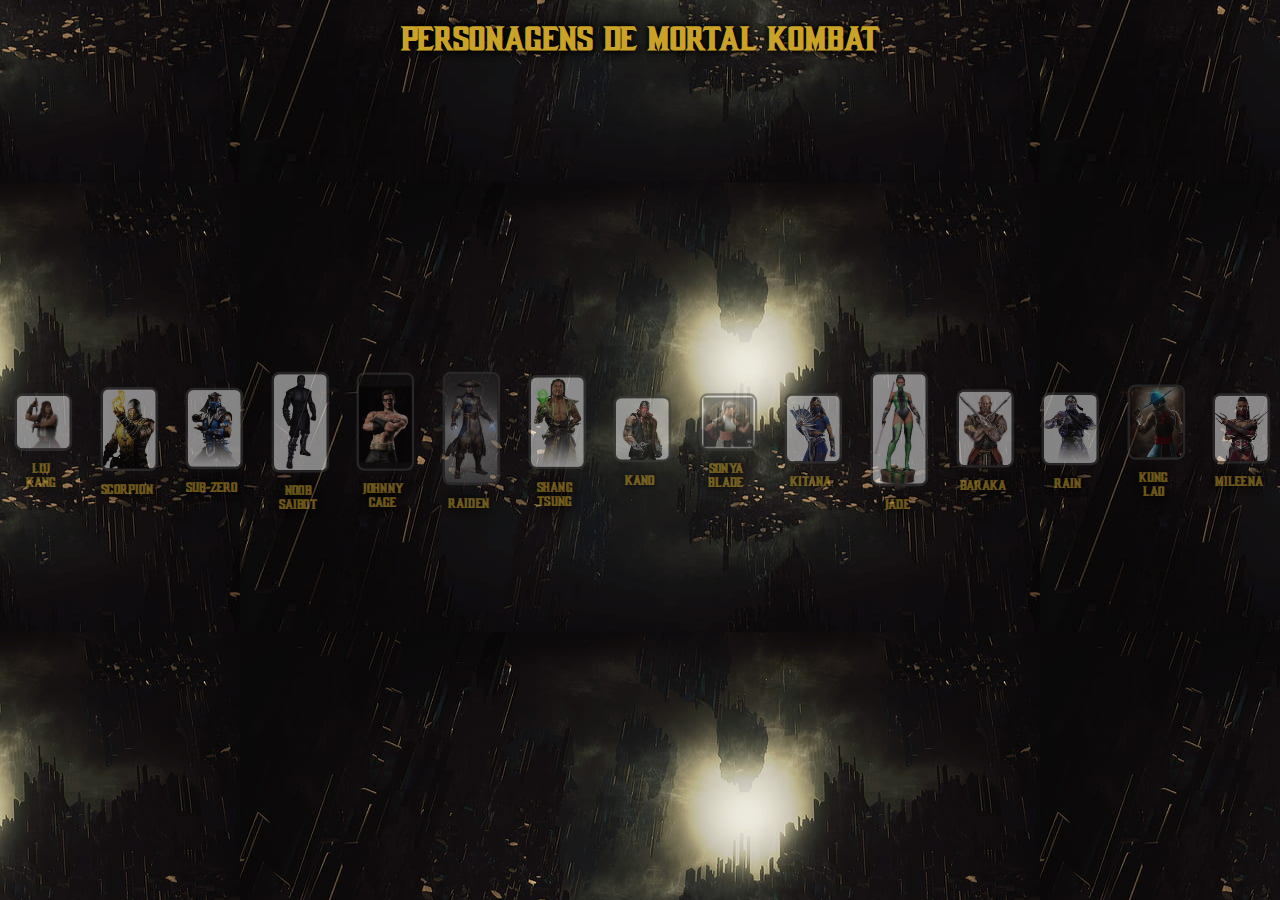
==== commit 50341fa7: "feat: Adiconando nova funcionalidade para a pagina PERSONAGENS" ====
--- a/personagens.html
+++ b/personagens.html
@@ -240,6 +240,6 @@
         <img src="imagens_personagens/mileena ball roll.jpg" alt="Mileena Ball Roll">
     </div>
 
+    <script src="script.js"></script>
 </body>
-
 </html>--- a/carrosel-style.css
+++ b/carrosel-style.css
@@ -0,0 +1,118 @@
+@font-face {
+    font-family: 'Mortal-Kombat-MK11';
+    src: url('Mortal-Kombat-MK11.otf') format('opentype');
+    font-weight: normal;
+    font-style: normal;
+}
+
+body {
+    font-family: 'Mortal-Kombat-MK11', 'Franklin Gothic Medium', 'Arial Narrow', Arial, sans-serif;
+    word-spacing: 3px;
+    text-transform: uppercase;
+    text-align: center;
+    background-image: url('MenuMK.jpg');
+    background-size: auto;
+    background-position: center;
+    background-repeat: inherit;
+    color: #C9A227;
+}
+
+/* Estilo do carrossel */
+h1 {
+    text-shadow: 
+        0px 0px 5px black, 
+        0px 0px 10px black;
+    font-size: xx-large;
+    margin-bottom: 30px;
+}
+
+/* Configuração do carrossel */
+.carrossel {
+    display: flex;
+    justify-content: center;
+    align-items: center;
+    gap: 20px;
+    overflow: hidden;
+    position: relative;
+    height: 80vh; /* Ocupa quase toda a altura da tela */
+}
+
+/* Estilo padrão dos cartões */
+.cartao-personagem {
+    width: 300px;
+    text-align: center;
+    opacity: 0.5;
+    transition: all 0.5s ease;
+    transform: scale(0.8);
+}
+
+/* Imagens dos cartões */
+.cartao-personagem img {
+    width: 100%;
+    height: auto;
+    border: 3px solid #404040;
+    border-radius: 10px;
+    transition: transform 0.3s ease, box-shadow 0.3s ease;
+}
+
+/* Nome nos cartões */
+.cartao-personagem h2 {
+    font-size: medium;
+    text-shadow: 
+        0px 0px 5px black, 
+        0px 0px 10px black;
+    margin-top: 10px;
+}
+
+/* Destaque ao passar o mouse */
+.cartao-personagem:hover {
+    transform: scale(1);
+    opacity: 0.8;
+}
+
+/* Destaque total do cartão selecionado */
+.cartao-personagem.selecionado {
+    transform: scale(1.5);
+    opacity: 1;
+    z-index: 10;
+}
+
+/* Estilo dos detalhes */
+.detalhes-personagem {
+    display: none;
+    margin-top: 20px;
+    padding: 20px;
+    background-color: rgba(0, 0, 0, 0.9);
+    border-radius: 10px;
+    border: 3px solid #C9A227;
+    max-width: 80%;
+    margin: auto;
+    color: #C9A227;
+    text-align: left;
+    font-size: 16px;
+    line-height: 1.5em;
+}
+
+/* Imagens nos detalhes */
+.detalhes-personagem img {
+    width: 200px;
+    margin: 10px;
+    border: 3px solid #404040;
+}
+
+/* Detalhes visíveis ao ativar */
+.detalhes-personagem.ativo {
+    display: block;
+}
+
+/* Garantia de que o card selecionado centraliza */
+.carrossel {
+    scroll-behavior: smooth;
+}
+
+.cartao-personagem.selecionado {
+    position: relative;
+    left: 0;
+    right: 0;
+    margin: auto;
+}